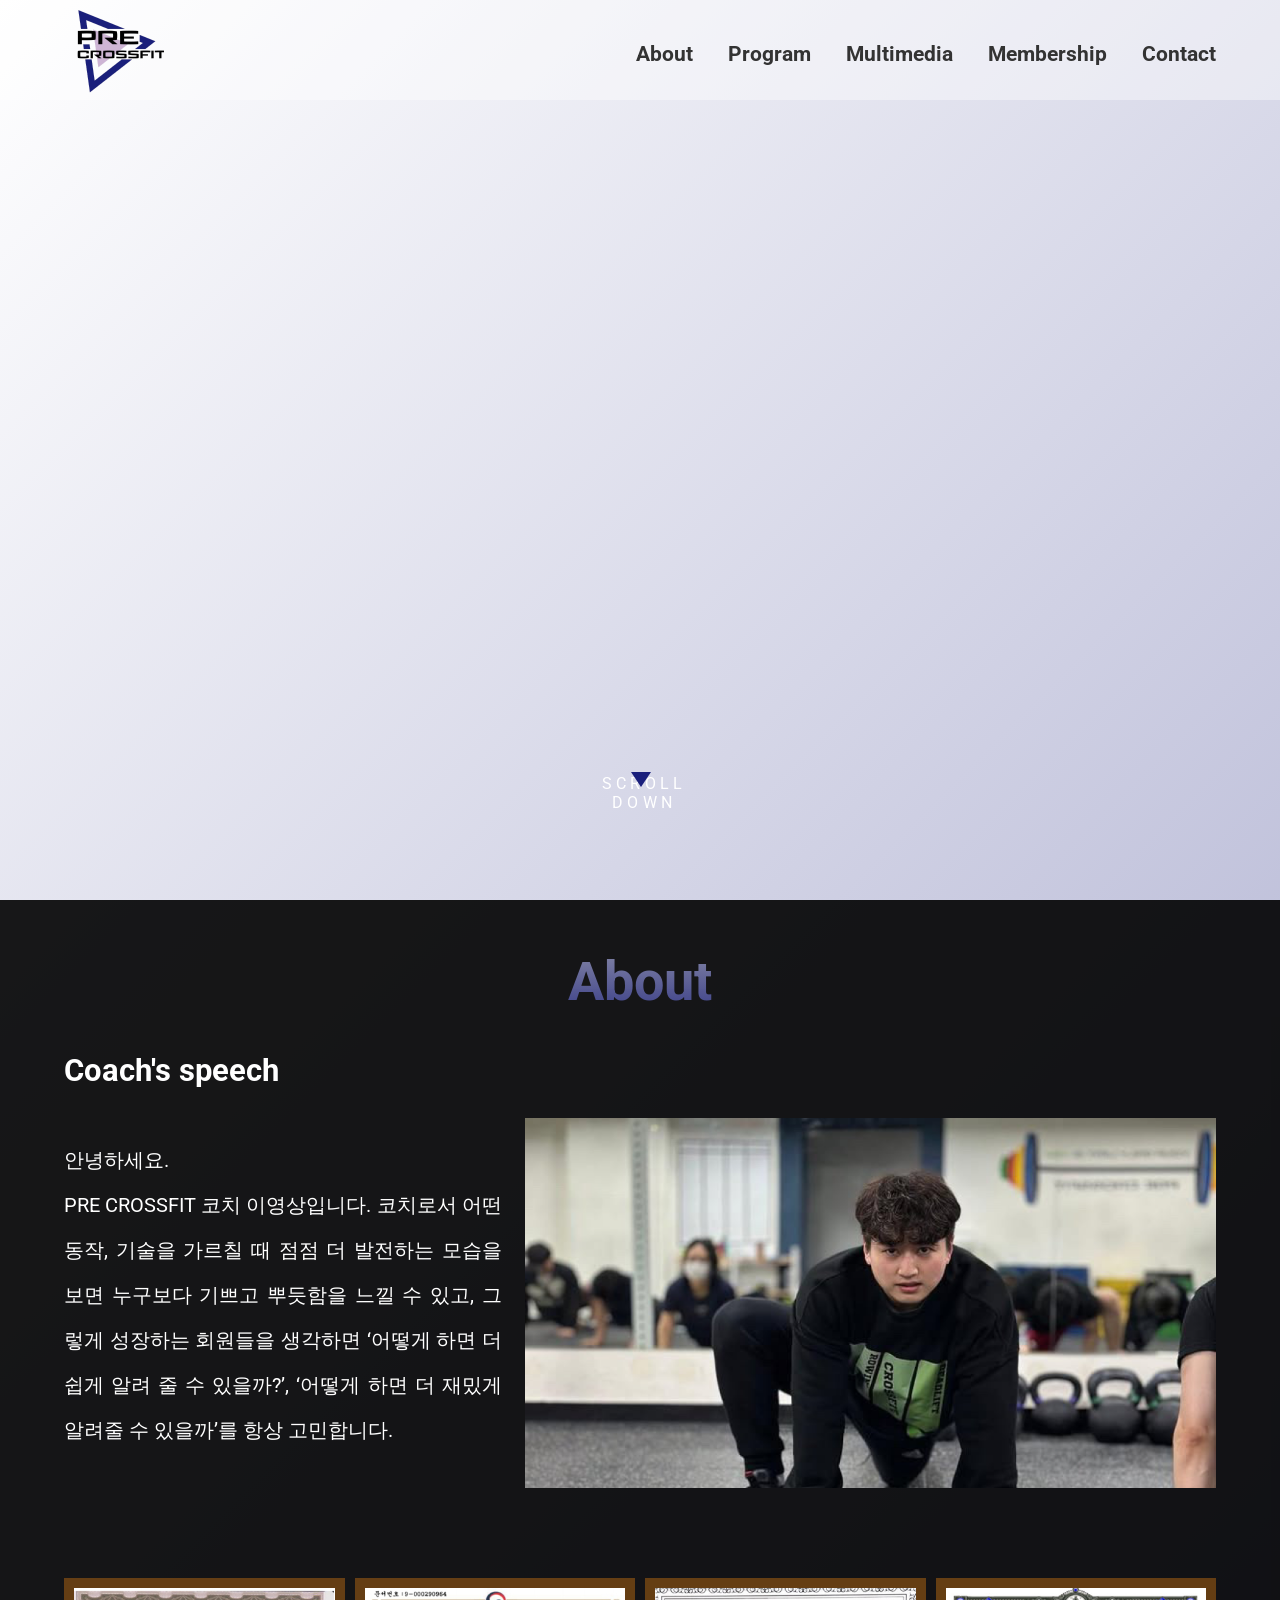
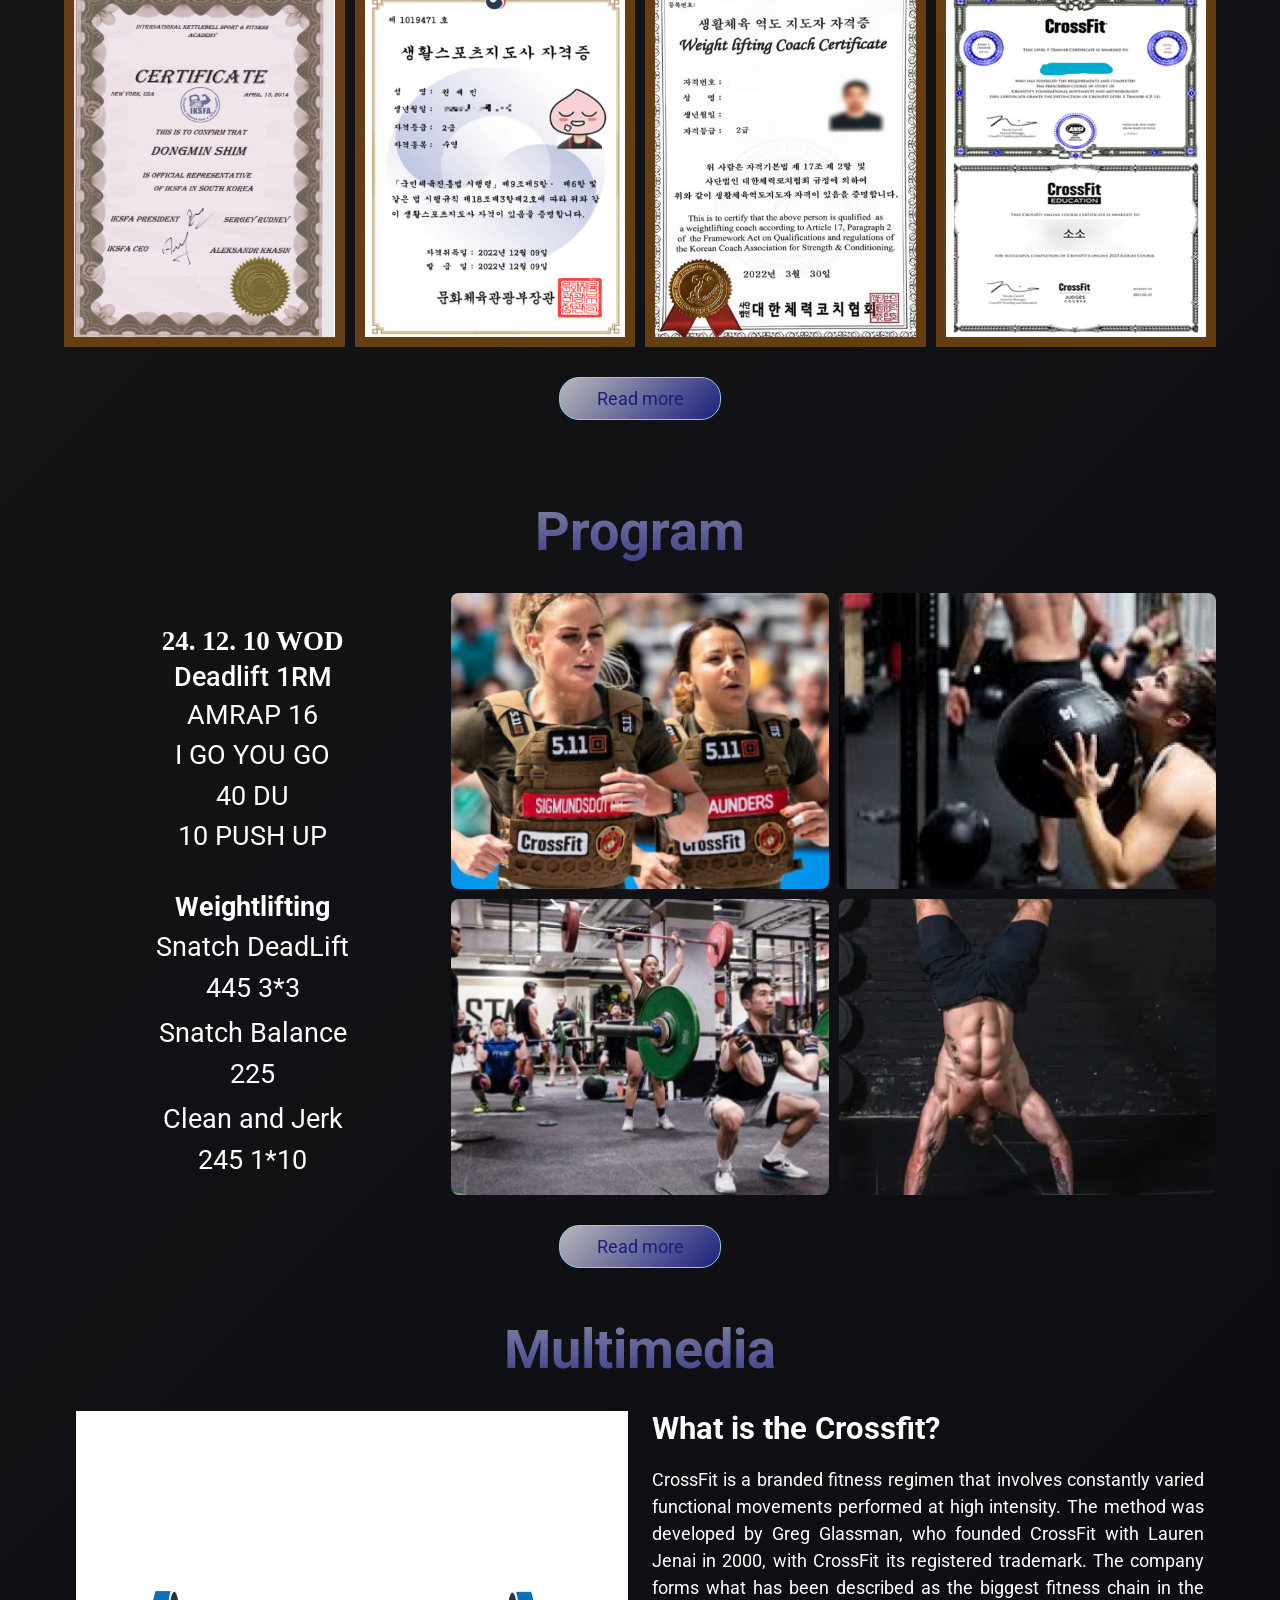
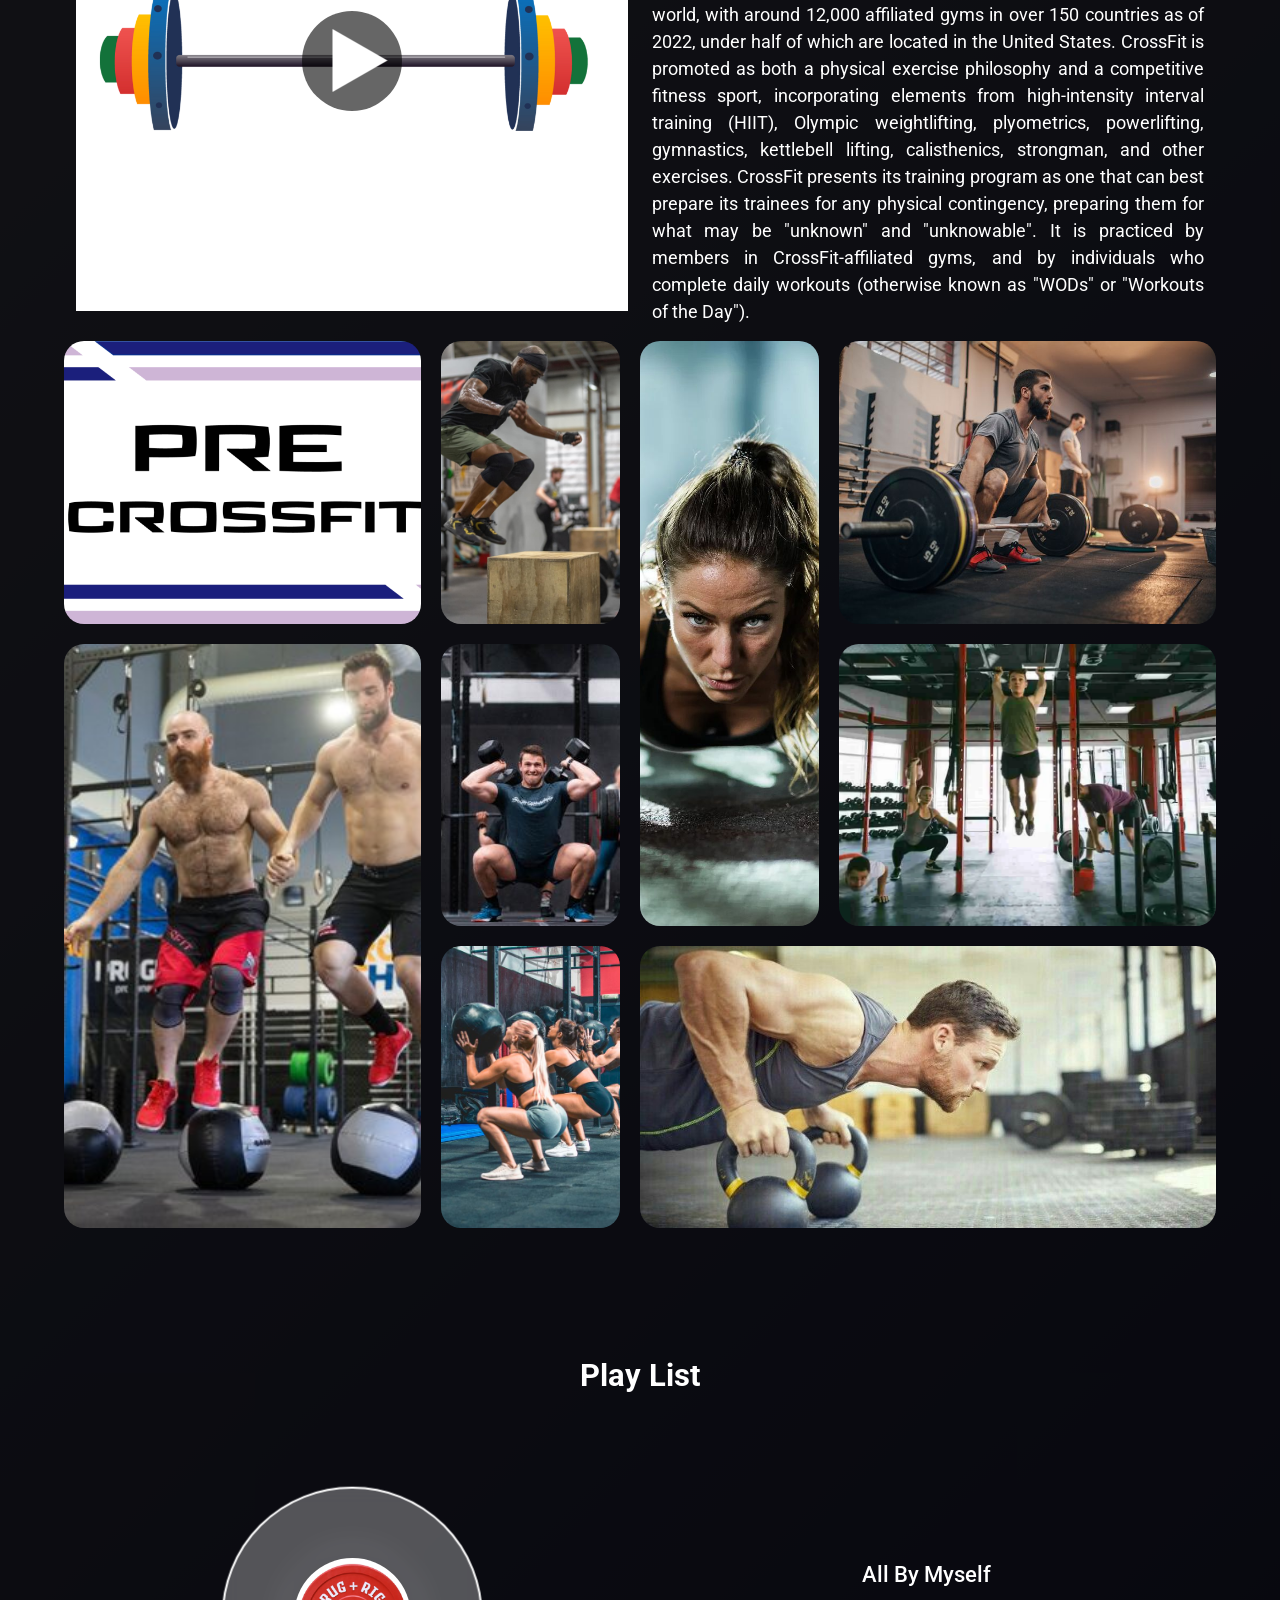
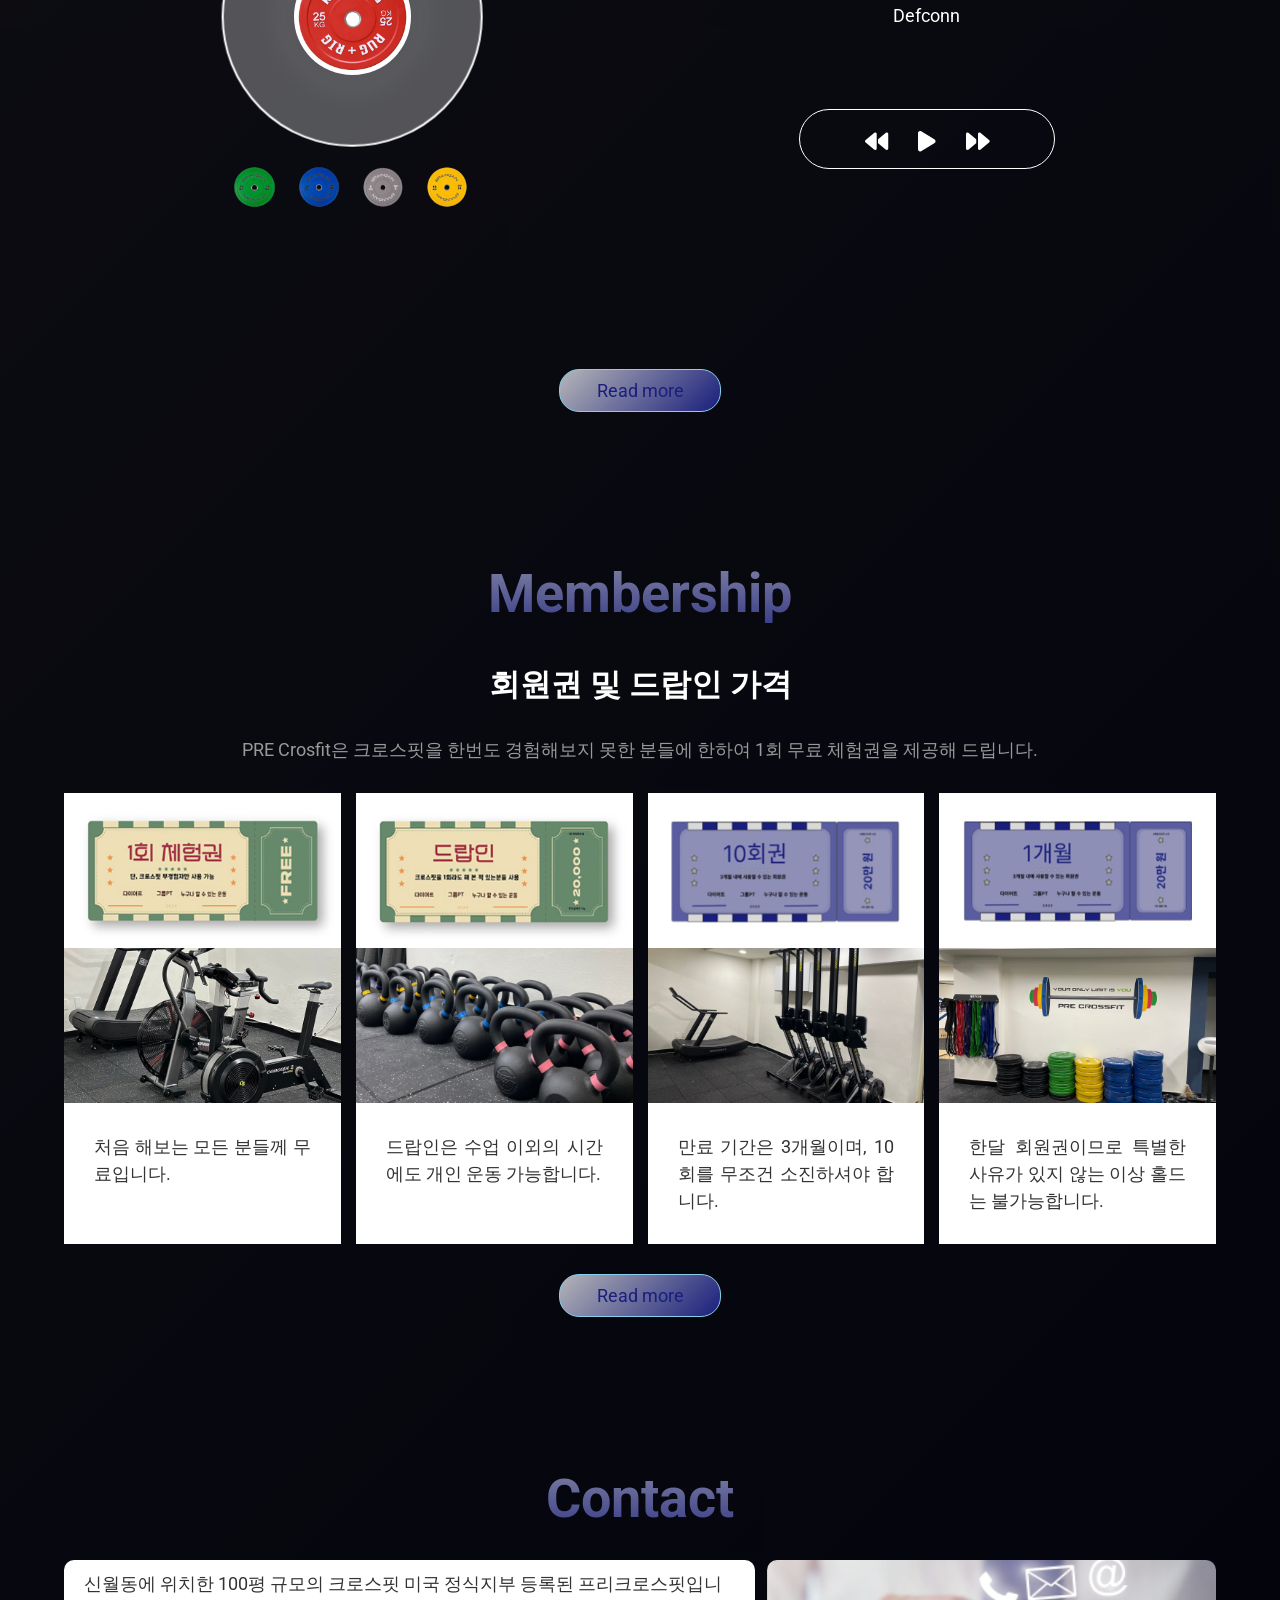
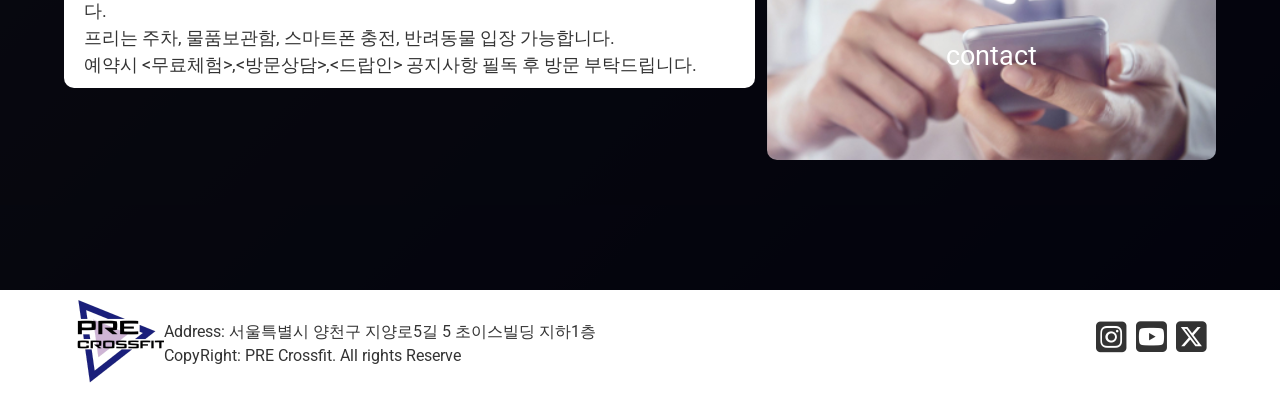
==== index.html @ 0fd6344d "first-commit" ====
<!DOCTYPE HTML>
<html lang="ko">
<head>
<meta charset="UTF-8">
<meta http-equiv="X-UA-Compatible" content="IE=edge">
<meta name="viewport" content="width=device-width, initial-scale=1.0">
<title>PRE Crossfit</title>
<link rel="shortcut icon"  type="image/x-icon"  href="./favicon.ico">
<link rel="apple-touch-icon-precomposed" href="./app_icon.png">
<link rel="apple-touch-startup-image" href="./startup.png">

<link rel="stylesheet" href="https://fonts.googleapis.com/css2?family=Material+Symbols+Outlined:opsz,wght,FILL,GRAD@20..48,100..700,0..1,-50..200" />
<link rel="stylesheet" href="https://cdnjs.cloudflare.com/ajax/libs/font-awesome/6.7.1/css/all.min.css" integrity="sha512-5Hs3dF2AEPkpNAR7UiOHba+lRSJNeM2ECkwxUIxC1Q/FLycGTbNapWXB4tP889k5T5Ju8fs4b1P5z/iB4nMfSQ==" crossorigin="anonymous" referrerpolicy="no-referrer" />
<!-- <link rel="stylesheet" href="./ccss/swiper.min.css"> -->
<link rel="stylesheet" href="./css/aos.css">
<link rel="stylesheet" href="./css/magnific-popup.css">
<link rel="stylesheet" href="./css/common.css">
<link rel="stylesheet" href="./css/layout.css">

</head>

<body>
   <div id="skipNav">
	   <a href="#content">본문바로가기</a>
	   <a href="#gnb">네비게이션바로가기</a>
   </div>

<div id="wrap">
	<div class="videoBox">
		    <video autoplay loop muted id="videoBG"></video>
			<img src="./images/coach.jpg" id="imgBG" alt="Coach background image">
			<div class="scroll-indicator">
				<a class="down" href="#">
					<span>SCROLL DOWN</span>
					<div class="scrolldown-btn"></div>
				</a>
			</div>
	</div>
	
	<header id="headerArea">
	  <div class="headerInner">
		  <h1 class="logo">
			<a href="./index.html">
				PRE Crossfit
			</a>
		  </h1>
			<a href="#" class="menuOpen"><span class="hidden">메뉴열기</span><i class="fa fa-bars" aria-hidden="true"></i></a>
			<div class="box"></div>
		  <nav id="gnb">
			   <h2 class="hidden">네비게이션영역</h2> 
		  	 <ul>
					<li><h3><a href="./sub/sub1.html?num=1">About</a></h3></li>
					<li><h3><a href="./sub/sub2.html?num=2">Program</a></h3></li>
					<li><h3><a href="./sub/sub3.html?num=3">Multimedia</a></h3></li>
					<li><h3><a href="./sub/sub4.html?num=4">Membership</a></h3></li>
					<li><h3><a href="./sub/sub5.html?num=5">Contact</a></h3></li>
					<!-- <li class="signlog">
						<h3><a href="../Login.html" onclick="navigateTo('login')">로그인</a></h3>
					</li>
                    <li class="signlog"><h3><a href="../Signup.html" onclick="navigateTo('signup')">회원가입</a></h3></li> -->
		  	 </ul>
			   <a href="#" class="close"><span class="hidden">메뉴닫기</span><i class="fa-solid fa-xmark"></i></a>
		  </nav>
		</div>
	</header>
	
	<article id="content">
		<h2 class="hidden">본문콘텐츠영역</h2>
			

		<section class="sec1">
			<h3 data-aos="fade-up">About</h3>

			<div class="box1">
				<h4 data-aos="fade-right">Coach's speech</h4>
				<div class="speech" data-aos="fade-right">
					<p>안녕하세요. <br>
						PRE CROSSFIT 코치 이영상입니다. 
						
						코치로서 어떤 동작, 기술을 가르칠 때  점점 더 발전하는 모습을 보면 누구보다  기쁘고 뿌듯함을 느낄 수 있고, 
						그렇게 성장하는 회원들을 생각하면 ‘어떻게 하면 더 쉽게 알려 줄 수 있을까?’,  ‘어떻게 하면 더 재밌게 알려줄 수 
						있을까’를 항상 고민합니다. 
					</p>
					<div data-aos="fade-left">
						<img src="./images/sub1/coach_1.png" alt="" data-aos="fade-left">
					</div>
				</div>
	
				<ul class="license">
					<li data-aos="fade-up"><img src="./images/sub1/img11.jpg" alt=""></li>
					<li data-aos="fade-down"><img src="./images/sub1/img22.jpg" alt=""></li>
					<li data-aos="fade-up"><img src="./images/sub1/img33.jpg" alt=""></li>
					<li data-aos="fade-down"><img src="./images/sub1/img44.jpg" alt=""></li>
				</ul>
	
				
				<a href="./sub/sub1.html?num=1" class="moreBtn">Read more</a>
			</div>

		</section>

		<section class="sec2">
			<h3 data-aos="fade-up">Program</h3>
			<div>
				<ul>
					<li>
						<ul>
							<li>
								<strong>24. 12. 10 WOD</strong> <br>
								<span>Deadlift 1RM</span> 
								<p>AMRAP 16 <br>
									I GO YOU GO <br>
									40 DU <br>
									10 PUSH UP <br>
								</p>
							</li>
							<li>
								<strong>Weightlifting</strong>
								<dl>
									<dt>Snatch DeadLift</dt>
									<dd>445 3*3</dd>
									
									<dt>Snatch Balance</dt>
									<dd>225</dd>

									<dt>Clean and Jerk</dt>
									<dd>245 1*10</dd>
								</dl>
							</li>
						</ul>
					</li>
					<li  data-aos="fade-down-right">
						<img src="./images/sub2/img11.jpg" alt="">
				
						
						<span class="heroTxt">
							For Time <br>
							1 mile Run <br>
							100 Pull-Ups <br>
							200 Push-Ups <br>
							300 Air Squats <br>
							1 mile Run <br>
						</span>
					</li>
					<li  data-aos="fade-down-left">
						<img src="./images/sub2/img22.jpg" alt="">
						<span class="heroTxt">
							For Time <br>
							150 WBS <br> 
							(30/20 lb) <br>
							Time Cap: 8/9min <br>
						</span>
					</li>
					<li  data-aos="fade-up-right">
						<img src="./images/sub2/img33.jpg" alt="">
						<span class="heroTxt">
							21-15-9 <br>
							Reps For Time <br>
							Thrusters <br>
							(95/65 lb)<br>
							Pull-Ups <br>
						</span>
					</li>
					<li data-aos="fade-up-left">
						<img src="./images/sub2/img44.jpg" alt="">
						<span class="heroTxt">
							AMRAP <br>
							20 min <br>
							2 Muscle-Ups <br>
							4 HSPU <br>
							8 AKS <br>
						</span>
					</li>
				</ul>
			</div>
			<a href="./sub/sub2.html?num=2" class="moreBtn">Read more</a>
		</section>

		<section class="sec3">
			<h3 data-aos="fade-up">Multimedia</h3>
			<div class="contentArea">
				<div class="imgPart">
					<a href="https://www.youtube.com/watch?v=gyadXQBCkFo" class="poptube"><img src="./images/barbbell.jpg" alt="">
						<div class="playBtn">
							<img src="./images/play.png" alt="">
						</div>
					</a>
					
				</div>
				<div class="imgText">
						<h4>What is the Crossfit? </h4>
						<p>
							CrossFit is a branded fitness regimen that involves constantly varied functional movements performed at high intensity. The method was developed by Greg Glassman, who founded CrossFit with Lauren Jenai in 2000, with CrossFit its registered trademark. The company forms what has been described as the biggest fitness chain in the world, with around 12,000 affiliated gyms in over 150 countries as of 2022, under half of which are located in the United States. 
							<span>CrossFit is promoted as both a physical exercise philosophy and a competitive fitness sport, incorporating elements from high-intensity interval training (HIIT), Olympic weightlifting, plyometrics, powerlifting, gymnastics, kettlebell lifting, calisthenics, strongman, and other exercises. CrossFit presents its training program as one that can best prepare its trainees for any physical contingency, preparing them for what may be "unknown" and "unknowable". It is practiced by members in CrossFit-affiliated gyms, and by individuals who complete daily workouts (otherwise known as "WODs" or "Workouts of the Day").
							</span>
						</p>
				</div>
			</div>
			


			<div class="container">
				<div class="image1 image11">
					<img src="./images/sub3/img1.jpg" alt="img">
					<span></span>
				</div>
				<div class="image2 image11">
					<img src="./images/sub3/img2.jpg" alt="img">
					<span></span>
				</div>
				<div class="image3 image11">
					<img src="./images/sub3/img3.jpg" alt="img">
					<span></span>
				</div>
				<div class="image4 image11">
					<img src="./images/sub3/img4.jpg" alt="img">
					<span></span>
				</div>
				<div class="image5 image11" >
					<img src="./images/sub3/img5.jpg" alt="img">
					<span></span>
				</div>
				<div class="image6 image11">
					<img src="./images/sub3/img6.jpg" alt="img">
					<span></span>
				</div>
				<div class="image7 image11">
					<img src="./images/sub3/img7.jpg" alt="img">
					<span></span>
				</div>
				<div class="image8 image11">
					<img src="./images/sub3/img8.jpg" alt="img">
					<span></span>
				</div>
				<div class="image9 image11">
					<img src="./images/sub3/img9.jpg" alt="img">
					<span></span>
				</div>
			</div>

			<div class="play_container">
				<h4>Play List</h4>
				<div class="playerWrap">
					<div class="left_box">
						<div class="playerImg">
							<img src="./images/music/platebig.jpg" alt="">
						</div>
						<ul class="playInfo">
							<li data-aos="fade-right" data-aos-duration="2500">
								<a href="#a1" onclick="changeSound(1);" class="curr">
									<img src="./images/music/plates_11.png" alt="">
								</a>
							</li>
							<li data-aos="fade-right" data-aos-duration="2000">
								<a href="#a2" onclick="changeSound(2);">
									<img src="./images/music/plates_22.png" alt="">
								</a>
							</li>
							<li data-aos="fade-right" data-aos-duration="1500">
								<a href="#a3" onclick="changeSound(3);">
									<img src="./images/music/plates_33.png" alt="">
								</a>
							</li>
							<li data-aos="fade-right" data-aos-duration="1000">
								<a href="#a4" onclick="changeSound(4);">
									<img src="./images/music/plates_44.png" alt="">
								</a>
							</li>
						</ul>
					</div>
					<div class="info">
						<dl>
							<dt>All By Myself</dt>
							<dd>Defconn</dd>
						</dl>
						<!-- <p>
							<span>RELEASE DATE</span>2022.08.01
							<span>TYPE</span>Dance, R&B/Soul
						</p> -->
						<div class="audio_control">                              
							<audio id="main_audio" src="./images/music/music1.mp3"></audio>            
							<div class="playerControler">
								<a href="#" id="controlPrev"><i title="이전곡" class="fa-solid fa-backward"></i><span class="sr-only">이전곡</span></a>
								<a href="#" id="controlPlay"><i title="재생" class="fa-solid fa-play"></i><span class="sr-only">이전곡</span></a>
								<a href="#" id="controlNext"><i title="다음곡" class="fa-solid fa-forward"></i><span class="sr-only">이전곡</span></a>
							</div>
						</div>
					</div>
				</div>
			</div>

			
			<a href="./sub/sub3.html?num=3" class="moreBtn">Read more</a>
		</section>

		<section class="sec4">
			<h3 data-aos="fade-up">Membership</h3>
			<div>
				<h4>회원권 및 드랍인 가격</h4>
				<p>PRE Crosfit은 크로스핏을  한번도 경험해보지 못한 분들에 한하여 
					1회 무료 체험권을 제공해 드립니다.
				</p>
				<ul>
					<li data-aos="fade-down" data-aos-duration="600">
						<img src="./images/sub4/1_hover.jpg" alt="">
						<img src="./images/sub4/1.jpg" alt="">
						<p>처음 해보는 모든 분들께 무료입니다.</p>
					</li>
					<li data-aos="fade-down" data-aos-duration="800">
						<img src="./images/sub4/2_hover.jpg" alt="">
						<img src="./images/sub4/2.jpg" alt="">
						<p>드랍인은 수업 이외의 시간에도 개인 운동 가능합니다.</p>
					</li>
					<li data-aos="fade-down" data-aos-duration="1000">
						<img src="./images/sub4/3_hover.jpg" alt="" style="background: #fff;">
						<img src="./images/sub4/3.jpg" alt="">
						<p>만료 기간은 3개월이며, 10회를 무조건 소진하셔야 합니다.</p>
					</li>
					<li data-aos="fade-down" data-aos-duration="1200">
						<img src="./images/sub4/4_hover.jpg" alt="" style="background: #fff;">
						<img src="./images/sub4/4.jpg" alt="">
						<p>한달 회원권이므로 특별한 사유가 있지 않는 이상 홀드는 불가능합니다.</p>
					</li>
					
				</ul>
			</div>
			<a href="./sub/sub4.html?num=4" class="moreBtn">Read more</a>
		</section>

		<section class="sec5">
			<h3 data-aos="fade-up">Contact</h3>
			<div class="txtleft">
				<p>신월동에 위치한 100평 규모의 크로스핏 미국 정식지부 등록된 프리크로스핏입니다. <br>
					프리는 주차, 물품보관함, 스마트폰 충전, 반려동물 입장 가능합니다.<br>
					예약시 &lt;무료체험&gt;,&lt;방문상담&gt;,&lt;드랍인&gt; 공지사항 필독 후 방문 부탁드립니다.
				</p>
				<ul>
					<li data-aos="flip-right"><i class="fa-solid fa-circle-info"></i><a href="./sub/sub5.html?num=5">무료체험 문의</a></li>
					<li data-aos="flip-right"><i class="fa-solid fa-circle-question"></i><a href="./sub/sub5.html?num=5">드랍인 문의</a></li>
					<li data-aos="flip-right"><i class="fa-solid fa-comment-dots"></i><a href="./sub/sub5.html?num=5">상담예약</a></li>
				</ul>
			</div>
			<div class="txtright" data-aos="zoom-in-up" data-aos-duration="500">
				<!-- <img src="./images/contact.jpg" alt="contact"> -->
				<a href="./sub/sub5.html?num=5">contact</a>
			</div>

		</section>
	</article>
	
	<footer id="footerArea">
		<div class="topMove">
			<div> <img src="./topbutton.png" alt=""></div>
		</div>
		<div>
			<img src="./images/footer/footer_logo.png" alt="로고">
			<div>
				<p>Address: 서울특별시 양천구 지양로5길 5 초이스빌딩 지하1층</p>
				<p>CopyRight: PRE Crossfit. All rights Reserve</p>
				
			</div>
			<ul>
				<li><a href="https://www.instagram.com/crossfit_pre/"><i class="fa-brands fa-square-instagram"></i></a></li>
				<li><a href="#"><i class="fa-brands fa-square-youtube"></i></a></li>
				<li><a href="https://cafe.naver.com/browncav6u"><i class="fa-brands fa-square-x-twitter"></i></a></li>
			</ul>
		</div>	
		
		
	</footer>
</div>	

<script src="./js/jquery-1.12.4.min.js"></script>
<script src="./js/jquery-migrate-1.4.1.min.js"></script>
<!-- <script src="./js/swiper.min.js"></script> -->
<script src="./js/aos.js"></script>
<script src="./js/common.js"></script>
<script src="./js/video.js"></script>
<script src="./js/jquery.magnific-popup.min.js"></script>
<script src="./js/ham.js"></script>
<script src="./js/prefixfree.min.js"></script>
<script src="./js/audio.js"></script>

<script>
	$('.poptube').magnificPopup({
		disableOn: 320,
		type: 'iframe',
		mainClass: 'mfp-fade',
		removalDelay: 160,
		preloader: true,

		fixedContentPos: false
	});

	AOS.init({
      easing: 'ease-in-out-sine'
    });
</script>

</body>
</html>
---- css/common.css ----
/* Reset CSS  */
@import url('https://fonts.googleapis.com/css2?family=Noto+Sans+KR:wght@100;300;400;500;700&display=swap');
/* font-family: 'Noto Sans KR', sans-serif; */
@import url('https://fonts.googleapis.com/css2?family=Roboto:wght@100;300;400;500;700&display=swap');
/* font-family: 'Roboto', sans-serif; */



:root{
    --h3-color:#fff;
    --h3-font-size:3rem;
    --sec1-back-color: #1A1F7C;;
    --h3-padding:30px 0;

    --moreBtn-color:#1a1f7c;
    --moreBtn-border: 1px solid skyblue;
    --moreBtn-width: 150px;
    --moreBtn-text-align: center;
    --moreBtn-border-radius: 20px;
    --moreBtn-margin: 30px auto 0;
    --moreBtn-display: block;
    --moreBtn-padding: 10px 5px;
    background: linear-gradient(135deg, rgb(255 255 255 / 70%), #1a1f7c);
    background-clip: unset;
    -webkit-background-clip: border-box;

}

* { margin:0; padding:0; border:0; outline:0; vertical-align:top;
-webkit-text-size-adjust:none;  }
html{font-size: 18px;}
body {font-family:'Roboto', sans-serif; color:#333;}
article, aside, details, figcaption, figure, footer, header, hgroup, menu, nav, section { display:block; }
ul, ol, dl { list-style:none; }
img, video {border:0; vertical-align:top; }
a{color:#333;text-decoration:none; display: block; }

table { border-collapse:collapse; border-spacing:0; }
input, select { vertical-align:top; }
label { cursor:pointer; }
.blind,legend,hr,caption { display:block; overflow:hidden; position:absolute; top:0; left:-1000em; }
i,em,address { font-style:normal; font-weight:normal; }
p,li,dd{ line-height:1.5em}
.hidden, #skipNav{display: block; position: absolute; left:-1000%; top:0; width: 1px; height: 1px;
    overflow: hidden; color: #fff;}
div, section{box-sizing: border-box;}

/* 헤더 공통 영역 */
#wrap{width:100%; overflow: hidden}
#headerArea{position:fixed; z-index: 100; height: 100px;
    left:0; top: 0;
    width: 100%;
    background: rgba(255,255,255,.4);
   transition: all .5s;
}	

#headerArea	.headerInner{width: 90%; margin: 0 5%;
     overflow: hidden; height: 100%;}

#headerArea a{color: #333; text-decoration: none}	
#headerArea .logo{width: 100px; height: 100px; float: left; }
#headerArea .logo a{width: 100px; height: 100px; text-indent: -999px; overflow: hidden; background: url(../images/header/Mask\ group.png) no-repeat; background-size: cover;  }

#headerArea .headerInner .menuOpen{font-size: 2em;
    color: #333;
    position: absolute;
    top: 15px;
    right: 20px;
    display: none;
    font-size:2em; color:#333;
    position:absolute; top:15px; right:20px; display:none
}
#headerArea #gnb{float: right;}
#headerArea #gnb ul{overflow: hidden; 
    display: flex;
    width: 100%;
    gap: 35px;
    margin-top: 30px;
}
#headerArea #gnb ul li{border-bottom: 3px solid transparent;
    text-align:center;transition: all .3s;}
#headerArea #gnb ul li:hover{border-bottom: 3px solid #1A1F7C;
    /* background: gainsboro; */
    /* border-radius: 3px; */
}
#headerArea #gnb ul li:hover a{color: #1A1F7C;
    /* padding: 5px;     */
}
#headerArea #gnb ul li a{text-decoration: none; padding: 10px 0;
    transition: all .3s;}
#headerArea #gnb ul .signlog{font-size: .7rem; display: flex; gap: 2px; 
    margin-right: unset;}
#headerArea #gnb ul .signlog a{display: block; padding: 6px 6px;
    text-align: center; border-radius: 7px; transition: .3s;
    }
#headerArea #gnb ul .signlog:hover{background: #000; border-radius: 7px;background: #1A1F7C;}
#headerArea #gnb ul .signlog:hover a{color: #fff;}


/* #gnb ul{overflow: hidden; float: right; margin-top: 20px;}  */
#gnb li{ float:left;}
#gnb .close{ display:none}

/* 푸터 공통 영역 */
#footerArea{text-align: center; font-size: 2em; width: 100%;
 background: white; margin: 0 auto; height: 120px; position: relative;}
#footerArea>div {width: 90%; font-size: .9rem; text-align: left; margin: auto; overflow: hidden;;}
#footerArea img{width: 100px; float: left;}
#footerArea div div{margin-top: 30px; float: left;}
#footerArea div ul{display: flex; float: right;}
#footerArea div ul li{width: 40px; margin-top: 30px;}
#footerArea div ul li i{font-size: 35px;}

@keyframes scrollAni1 {
    0% { transform: rotate(0deg); } /* 시작점: 0도 회전 */
    100% { transform: rotate(360deg); } /* 끝점: 360도 회전 */
}

#footerArea .topMove{
    position: fixed; right: 3%; bottom: 60px; z-index: 100; width: 60px; height: 60px;
    bottom:100px; background: #fff; border-radius: 50%; cursor: pointer;}
#footerArea .topMove>div{width: 100%; height: 100%;
    animation: scrollAni1 10s infinite linear; transform-origin: center; margin-top: unset;
}
#footerArea .topMove>div>img{box-sizing: border-box; width: 60px; height: 60px;}

  

/* 일반 pc */
@media screen and (max-width:1280px) {
	
}

/* 테블릿 */
@media screen and (max-width:1024px) {
	.menuOpen{display: none;}
    #footerArea .topMove{display: none;}

}

/* 소형 테블릿 */
@media screen and (max-width:768px) {
    #headerArea{height: 80px;}
	#headerArea .headerInner .box{width: 100%; height: 100vh;
        background: rgba(0, 0, 0, .7); display: none; position:fixed; left: 0; top: 0;}
    #headerArea .headerInner .menuOpen{display:block; font-size: 2rem; top:20px}
    
    #headerArea .headerInner .logo{width:80px ;height: 80px;  position: relative; left: 50%; transform: translateX(-50%);}
    #headerArea #gnb{width: 80%; height: 100vh; position: absolute; right: -100%; top: 0;
        opacity: 0; background: #000;}
    #headerArea #gnb ul{display: flex; flex-direction: column; padding: 100px 50px;box-sizing: border-box;}
    #headerArea .logo a {width:80px ;height: 80px; }
    #headerArea #gnb ul li a{color: #fff;}
    #headerArea #gnb .close{
        display: block; position: absolute; right: 30px; top: 30px; color: #fff;
        font-size: 2em;
    }
    #headerArea #gnb ul li:hover{border-bottom: 3px solid #9da1f0;}
    #headerArea #gnb ul li:hover a{color: #9da1f0;}
    #footerArea{height: auto;}
    #footerArea div ul{width: auto; float: none; clear: both;
        justify-content: center;margin-bottom: 30px;}
}

/* 모바일 */
@media screen and (max-width:640px) {

	#footerArea img {width: 50px; height: 50px;}
    #footerArea div p{font-size: .7rem;}
    #footerArea div:nth-child(2) img{margin-top: 20px;}
}

/* 최소 사이즈 처리 */
@media screen and (max-width:480px) {
	#wrap { min-width:320px; }
    #content .sec5 .txtright{width: 35%;}
}


.down{display: block; font-size: 20px; position: absolute; 
    left:50%; margin-left: -90px; bottom: 20%;
   animation:ani 1s infinite  alternate;}
  .scroll-indicator {
     display: block;
     position: absolute;
     left: 50%;
     margin-top: -18px;
     /* margin-left: -45px; */
     top: 90%;
     width: 90px;
  }
.scroll-indicator.off {
    opacity: 0;
    transition: 1s all;
    -moz-animation-play-state: paused;
    -webkit-animation-play-state: paused;
    -ms-animation-play-state: paused;
    animation-play-state: paused;
 }
 
 .scroll-indicator a {
    display: block;
    height: auto;
    width: 100%;
    text-align: center;
    color: #fff;
 }
 
 .scroll-indicator span {
    font-size: .8em;
    letter-spacing: .26em;
    text-align: center;
    display: block;
    opacity: 1;
    height: auto;
    width: 100%;
    position: absolute;
    bottom: -20px;
    padding-left: .26em;
    /* accounts for trailing space letter-space*/
 }
 
 .scrolldown-btn {
    width: 100%;
    height: auto;
    text-align: center;
    padding-bottom: 14px;
 }

 /* arrow*/

.scrolldown-btn::before {
  content: '\00a0';
  border-style: solid;
  border-width: 3px 2.5px 0 2.5px;
  border-color: #1a1f7c transparent transparent transparent;
  display: block;
  position: absolute;
  top: 0;
  left: 50%;
  width: 0;
  height: 0;
  margin-left: -1.5px;
  transform: scale(5);
  
  animation: arrow 4s ease-in-out infinite;
  animation-delay: 1s;
}


/* circle*/

.scrolldown-btn::after {
  content: "\00a0";
  background: #fff;
  border-radius: 50%;
  border: 1px solid #fff;
  display: block;
  position: absolute;
  z-index: 1;
  left: 50%;
  top: 0;
  margin-left: -0px;
  margin-top: -0px;
  opacity: 0;
  width: 0px;
  height: 0px;
  animation: scrollit 4s ease-in-out infinite;
  animation-delay: 1s;
}


/*circle*/

a.scroll-down::before {
  content: "\00a0";
  background: transparent;
  border: .01px solid #fff;
  border-radius: 50%;
  display: block;
  position: absolute;
  z-index: 1;
  left: 50%;
  top: 0;
  margin-left: -0px;
  margin-top: -0px;
  width: 0px;
  height: 0px;
  opacity: 0;
  animation: scrollit3 11s ease-in-out infinite;
  animation-delay: 1s;
}

@keyframes arrow {
  0% {
      -webkit-transform: scale(0);
      -moz-transform: scale(0);
      -ms-transform: scale(0);
      transform: scale(0);
      opacity: 0;
  }
  1% {
      opacity: .3;
  }
  5% {
      -webkit-transform: scale(10);
      -moz-transform: scale(10);
      -ms-transform: scale(10);
      transform: scale(10);
  }
  20% {
      transform: scale(10);
  }
  22% {
      transform: scale(11);
  }
  24% {
      transform: scale(10);
      opacity: .8;
  }
  34% {
      -webkit-transform: scale(10);
      -moz-transform: scale(10);
      -ms-transform: scale(10);
      transform: scale(10);
      opacity: .8;
  }
  40% {
      opacity: .4;
  }
  42% {
      -webkit-transform: scale(5);
      -moz-transform: scale(5);
      -ms-transform: scale(5);
      transform: scale(5);
      opacity: .3;
  }
  47% {
      opacity: .1;
  }
  93% {
      -webkit-transform: scale(5);
      -moz-transform: scale(5);
      -ms-transform: scale(5);
      transform: scale(5);
  }
  100% {
      opacity: .6;
      -webkit-transform: scale(0);
      -moz-transform: scale(0);
      -ms-transform: scale(0);
      transform: scale(0);
  }
}
@keyframes scrollit {
  0% {
      opacity: 1;
      margin-left: -0px;
      margin-top: -0px;
  }
  10% {
      width: 70px;
      height: 70px;
      opacity: .05;
      margin-left: -35px;
      margin-top: -35px;
  }
  14% {
      opacity: 0;
  }
  16% {
      opacity: .05;
  }
  20% {
      width: 70px;
      height: 70px;
      opacity: .05;
      margin-left: -35px;
      margin-top: -35px;
  }
  31% {
      opacity: .4;
  }
  34% {
      width: 40px;
      height: 40px;
      opacity: 0;
      margin-left: -19.5px;
      margin-top: -19.5px;
  }
  40% {
      width: 0px;
      height: 0px;
      margin-left: -0px;
      margin-top: -0px;
  }
  49% {
      opacity: .0;
      margin-left: -0px;
      margin-top: -0px;
  }
  100% {
      opacity: .0;
  }
}

@keyframes scrollit3 {
  0% {
      opacity: 1;
      margin-left: -0px;
      margin-top: -0px;
  }
  15% {
      width: 90px;
      height: 90px;
      opacity: .05;
      margin-left: -45px;
      margin-top: -45px;
  }
  23% {
      opacity: 0;
  }
  29% {
      width: 90px;
      height: 90px;
      opacity: .05;
      margin-left: -45px;
      margin-top: -45px;
  }
  31% {
      opacity: .4;
  }
  33% {
      opacity: 0;
      width: 20px;
      height: 20px;
      margin-left: -10px;
      margin-top: -10px;
  }
  35% {
      width: 0px;
      height: 0px;
      opacity: 0;
      margin-left: -0px;
      margin-top: -0px;
  }
  47% {
      opacity: .0;
      margin-left: -0px;
      margin-top: -0px;
  }
  100% {
      opacity: .0;
  }
}
@keyframes ani {
  0% { transform:scale(1); opacity:1; color:#fff;}
  100% { transform:scale(1.2); opacity:0.8; color:#888;}
}
---- css/layout.css ----
/* 와이드 pc  */

	
.videoBox{width:100%;height:100%; overflow:hidden; position:absolute}
#videoBG {
   position:fixed; /*고정=>fixed/ 스크롤처리=>absolute */
   left:50%;
   top:50%; /*오른쪽, 아래에 여백을 두지않고 꽉차게 표시*/
   width:auto;
   min-width:100%; /*동영상 너비를 꽉차게*/
   height:auto;
   min-height:100%; /*동영상 높이를 꽉차게*/
  transform:translateX(-50%) translateY(-50%);
   z-index:-100; /*다른요소보다 아래에 위치*/
  
}

#imgBG{
	position:fixed; /*고정=>fixed/ 스크롤처리=>absolute */
   left:50%;
   top:50%; /*오른쪽, 아래에 여백을 두지않고 꽉차게 표시*/
   width:auto;
   min-width:100%; /*동영상 너비를 꽉차게*/
   height:auto;
   min-height:100%; /*동영상 높이를 꽉차게*/
  transform:translateX(-50%) translateY(-50%);
   z-index:-100;
   display:none
}

.down{display: block; font-size: 20px; position: absolute; 
	 left:50%; margin-left: -90px; bottom: 20%;
	animation:ani 1s infinite  alternate;}
   .scroll-indicator {
      display: block;
      position: absolute;
      left: 50%;
      margin-top: -18px;
      /* margin-left: -45px; */
      top: 90%;
      width: 90px;
   }
   
   .scroll-indicator.off {
      opacity: 0;
      transition: 1s all;
      -moz-animation-play-state: paused;
      -webkit-animation-play-state: paused;
      -ms-animation-play-state: paused;
      animation-play-state: paused;
   }
   
   .scroll-indicator a {
      display: block;
      height: auto;
      width: 100%;
      text-align: center;
      color: #fff;
   }
   
   .scroll-indicator span {
      font-size: .8em;
      letter-spacing: .26em;
      text-align: center;
      display: block;
      opacity: 1;
      height: auto;
      width: 100%;
      position: absolute;
      bottom: -20px;
      padding-left: .26em;
      /* accounts for trailing space letter-space*/
   }
   
   .scrolldown-btn {
      width: 100%;
      height: auto;
      text-align: center;
      padding-bottom: 14px;
   }

   /* arrow*/

.scrolldown-btn::before {
	content: '\00a0';
	border-style: solid;
	border-width: 3px 2.5px 0 2.5px;
	border-color: #1a1f7c transparent transparent transparent;
	display: block;
	position: absolute;
	top: 0;
	left: 50%;
	width: 0;
	height: 0;
	margin-left: -1.5px;
	transform: scale(5);
	
	animation: arrow 4s ease-in-out infinite;
	animation-delay: 1s;
}


/* circle*/

.scrolldown-btn::after {
	content: "\00a0";
	background: #fff;
	border-radius: 50%;
	border: 1px solid #fff;
	display: block;
	position: absolute;
	z-index: 1;
	left: 50%;
	top: 0;
	margin-left: -0px;
	margin-top: -0px;
	opacity: 0;
	width: 0px;
	height: 0px;
	animation: scrollit 4s ease-in-out infinite;
	animation-delay: 1s;
}


/*circle*/

a.scroll-down::before {
	content: "\00a0";
	background: transparent;
	border: .01px solid #fff;
	border-radius: 50%;
	display: block;
	position: absolute;
	z-index: 1;
	left: 50%;
	top: 0;
	margin-left: -0px;
	margin-top: -0px;
	width: 0px;
	height: 0px;
	opacity: 0;
	animation: scrollit3 11s ease-in-out infinite;
	animation-delay: 1s;
}

@keyframes arrow {
	0% {
		-webkit-transform: scale(0);
		-moz-transform: scale(0);
		-ms-transform: scale(0);
		transform: scale(0);
		opacity: 0;
	}
	1% {
		opacity: .3;
	}
	5% {
		-webkit-transform: scale(10);
		-moz-transform: scale(10);
		-ms-transform: scale(10);
		transform: scale(10);
	}
	20% {
		transform: scale(10);
	}
	22% {
		transform: scale(11);
	}
	24% {
		transform: scale(10);
		opacity: .8;
	}
	34% {
		-webkit-transform: scale(10);
		-moz-transform: scale(10);
		-ms-transform: scale(10);
		transform: scale(10);
		opacity: .8;
	}
	40% {
		opacity: .4;
	}
	42% {
		-webkit-transform: scale(5);
		-moz-transform: scale(5);
		-ms-transform: scale(5);
		transform: scale(5);
		opacity: .3;
	}
	47% {
		opacity: .1;
	}
	93% {
		-webkit-transform: scale(5);
		-moz-transform: scale(5);
		-ms-transform: scale(5);
		transform: scale(5);
	}
	100% {
		opacity: .6;
		-webkit-transform: scale(0);
		-moz-transform: scale(0);
		-ms-transform: scale(0);
		transform: scale(0);
	}
}
@keyframes scrollit {
	0% {
		opacity: 1;
		margin-left: -0px;
		margin-top: -0px;
	}
	10% {
		width: 70px;
		height: 70px;
		opacity: .05;
		margin-left: -35px;
		margin-top: -35px;
	}
	14% {
		opacity: 0;
	}
	16% {
		opacity: .05;
	}
	20% {
		width: 70px;
		height: 70px;
		opacity: .05;
		margin-left: -35px;
		margin-top: -35px;
	}
	31% {
		opacity: .4;
	}
	34% {
		width: 40px;
		height: 40px;
		opacity: 0;
		margin-left: -19.5px;
		margin-top: -19.5px;
	}
	40% {
		width: 0px;
		height: 0px;
		margin-left: -0px;
		margin-top: -0px;
	}
	49% {
		opacity: .0;
		margin-left: -0px;
		margin-top: -0px;
	}
	100% {
		opacity: .0;
	}
}

@keyframes scrollit3 {
	0% {
		opacity: 1;
		margin-left: -0px;
		margin-top: -0px;
	}
	15% {
		width: 90px;
		height: 90px;
		opacity: .05;
		margin-left: -45px;
		margin-top: -45px;
	}
	23% {
		opacity: 0;
	}
	29% {
		width: 90px;
		height: 90px;
		opacity: .05;
		margin-left: -45px;
		margin-top: -45px;
	}
	31% {
		opacity: .4;
	}
	33% {
		opacity: 0;
		width: 20px;
		height: 20px;
		margin-left: -10px;
		margin-top: -10px;
	}
	35% {
		width: 0px;
		height: 0px;
		opacity: 0;
		margin-left: -0px;
		margin-top: -0px;
	}
	47% {
		opacity: .0;
		margin-left: -0px;
		margin-top: -0px;
	}
	100% {
		opacity: .0;
	}
}
@keyframes ani {
	0% { transform:scale(1); opacity:1; color:#fff;}
	100% { transform:scale(1.2); opacity:0.8; color:#888;}
}	
	


#content{
   width:100%; margin:0; height:auto; background:rgba(0,0,0,.9);  
 
   /* & .sec1{
      width: 90%; margin: 0 auto; background: var(--sec1-back-color); height: 500px;
      & h3{
         font-size: var(--h3-font-size); color: var(--h3-color);
         padding: var(--h3-padding);
         
      }
      & p{
         font-size: 20px; color: green;
      }
   } */
}

#content .moreBtn {
   color: #1a1f7c;
   background: #fff;
   border: 1px solid skyblue;
   width: 150px;
   text-align: center;
   border-radius: 20px;
   margin: 30px auto 0; /* 위쪽 여백과 수평 가운데 정렬 */
   display: block; /* 버튼이 부모 요소의 너비를 따라가기 위해 */
   padding: 10px 5px;
   background: linear-gradient(135deg, rgb(255 255 255 / 70%), #1a1f7c);
   background-clip: unset;
   -webkit-background-clip: border-box;
   transition: all .3s ease-out;
}

#content .moreBtn:hover {
   color: #fff6e9;
   background: #1a1f7c;
   transition: all .3s ease-out;
   font-weight: bold;
}


/* #content .sec1 .moreBtn {
   color: #1a1f7c;
   background: #fff;
   border: 1px solid skyblue;
   width: 150px;
   text-align: center;
   border-radius: 20px;
   margin: 30px auto 0; 
   display: block;
   padding: 10px 5px;
}

#content .sec1 .moreBtn:hover {
   color: #fff6e9;
   background: #1a1f7c;
   transition: all .3s ease-out;
} */


#content .sec1 {
   width: 90%;
   margin: 0 auto;
   /* background: var(--sec1-back-color); */
   height: auto;
   padding-bottom: 30px;
}
#content .sec1 h3 {
   font-size: var(--h3-font-size);
   color: var(--h3-color);
   padding: var(--h3-padding);
   padding-top: 50px;
   text-align: center;
   background: linear-gradient(180deg, rgb(255 255 255 / 70%), #1a1f7c);
    background-clip: text;
    -webkit-background-clip: text;
    color: transparent;
}

#content .sec1 .box1 {
  overflow: hidden; 
}

#content .sec1 h4 {
   font-size: 1.7rem;
   color: #fff;
   margin: 10px 0 30px 0;
}

#content .sec1 .speech{
   display: flex;
   gap: 2%;
}


#content .sec1 .speech p {
    font-size: 1.1rem;
    color: #fff;
    line-height: 2.5rem;
    margin: 20px 0 0 0;
    width: 38%;
    text-align: justify;
}
#content .sec1 .speech div{
   width: 60%;
}

#content .sec1 .speech img {
   width: 100%;
   height: 100%;
   object-fit: cover;
   object-position: center;
}

#content .sec1 .license {
   display:grid;
   grid-template-columns: repeat(4, 1fr);
   gap: 10px;
   padding-top: 30px;
   width: 100%;
   margin-top: 60px;
}

#content .sec1 .license li{box-sizing: border-box;  border: 10px solid #814d13bf;}
#content .sec1 .license li img {
   width: 100%;
}

#content .sec2{width: 90%; margin: 0 auto;}
#content .sec2 h3{
   font-size: var(--h3-font-size);
   color: var(--h3-color);
   padding: var(--h3-padding);
   padding-top: 50px;
   left: 50%;
   text-align: center;
   background: linear-gradient(180deg, rgb(255 255 255 / 70%), #1a1f7c);
    background-clip: text;
    -webkit-background-clip: text;
    color: transparent;
}

#content .sec2 div ul{
   display: grid;
   flex-wrap: wrap;
   gap: 10px; /* 요소 간 간격 */
   grid-template-columns: repeat(3, 1fr);
   /* grid-template-rows: repeat(2, 1fr); */
   grid-template-areas: 
      'a b c'
      'a d e';
 }

 #content .sec2 div ul li:nth-child(1){grid-area: a;}
 #content .sec2 div ul li:nth-child(2){grid-area: b;}
 #content .sec2 div ul li:nth-child(3){grid-area: c;}
 #content .sec2 div ul li:nth-child(4){grid-area: d;}
 #content .sec2 div ul li:nth-child(5){grid-area: e;}
 
 /* 첫 번째 li를 왼쪽에 배치 */
 #content .sec2 div > ul > li:first-child {
   padding: 10px;
   text-align: center;
   color: #fff;
 }
 #content .sec2 div > ul > li:first-child > ul{
   display: block; margin: 0 auto; font-size: 1.5rem;
}
#content .sec2 div > ul > li:first-child > ul li:nth-child(1){margin-top: 20px; line-height: 2rem;}
#content .sec2 div > ul > li:first-child > ul li:nth-child(1) strong{font-family: fantasy;}
#content .sec2 div > ul > li:first-child > ul li:nth-child(1) span{font-weight: 500;}

#content .sec2 div > ul > li:first-child > ul li:nth-child(2){margin-top: 30px;}
#content .sec2 div > ul > li:first-child > ul li:nth-child(2) dl dd{margin-bottom: 5px;}

#content .sec2 div > ul > li:not(:first-child){position: relative; overflow: hidden;}
#content .sec2 div > ul > li:not(:first-child)::before{
   position: absolute;
    top: 0;
    left: 0;
    width: 150%;
    height: 100%;
    background: rgba(0, 0, 0, .3);
    content: '';
    z-index: 10;
    transition: transform .6s;
    transform: scale3d(1.9, 1.4, 1) rotate3d(0, 0, 1, 45deg) translate3d(0, -100%, 0);
}
#content .sec2 div > ul > li:not(:first-child):hover::before{
   transform: scale3d(1.9, 1.4, 1) rotate3d(0, 0, 1, 45deg) translate3d(0, 140%, 0);
}


 /* 내부 이미지 스타일 */
 #content .sec2 div > ul > li img {
   position: absolute;
   width: 100%;
   height: 100%;
   object-fit: cover;
    object-position: center;
   border-radius: 8px;
   transition: all .5s ease-out;
 }
 #content .sec2 div > ul > li img:nth-child(2){display: none;}
 #content .sec2 div > ul > li:hover img{
  transform: scale(1.1); filter: blur(2px);
 }
 
 /* 텍스트 스타일 */
 #content .sec2 div > ul > li span.heroTxt {
   position: absolute;
   text-align: center;
   color: #fff;
   font-weight: bold;
   top: 25%;
   left: 50%;
   transform: translateX(-50%);
   opacity: 0;
   transition: all .5s ease-out;
 }

 #content .sec2 div > ul > li:hover span.heroTxt{
   opacity: 1;
 }

#content .sec3{ overflow: hidden;
   width: 90%;
   margin: 0 auto;
   /* background: var(--sec1-back-color); */
   height: auto; padding-bottom: 100px;
   position: relative;
}
#content .sec3 h3{font-size: var(--h3-font-size);
   color: var(--h3-color);
   padding: var(--h3-padding);
   padding-top: 50px;
   left: 50%;
   text-align: center;
   background: linear-gradient(180deg, rgb(255 255 255 / 70%), #1a1f7c);
    background-clip: text;
    -webkit-background-clip: text;
    color: transparent;
}
#content .sec3 .contentArea{position: relative; overflow: hidden;}

.contentArea .imgPart{width: 48%; margin: 0 1% 30px; position: relative; cursor: pointer; overflow: hidden; float: left;}
.contentArea .imgText{width: 48%; margin: 0 1%; float: right;}
.contentArea .imgPart .poptube>img{width: 100%; height: 500px; box-shadow:  2px 2px 2px rgba(0,0,0,.3);
   ;}
.contentArea .imgPart .playBtn{ position: absolute;
   left: 50%;
   transform: translateX(-50%);
   top: 40%;
   width: 100px;
   height: 100px;
   border-radius: 50%;
   background: rgba(0, 0, 0, .6);
}
.contentArea .imgPart:hover .playBtn{background: red;}
.contentArea .imgPart .playBtn img{position: relative; left: 58%;
   transform: translateX(-50%);
   top: 18%;}

.contentArea .imgText h4 {font-size: 1.7rem;
   color: #fff;
   margin-bottom: 20px;
}
.contentArea .imgText p{color: #fff; text-align: justify; display: block;}


#content .container {
   width: 100%;
   display: grid;
   gap: 20px;
    /* grid-template-columns: repeat(6, 1fr);
   grid-template-rows: repeat(3, 1fr);
   grid-template-areas: 
       'a a b d d c'
       'e e f g g c'
       'e e h i i i';
      } */
   grid-template-columns: 2fr 1fr 1fr 1fr 1fr;
   grid-template-rows: repeat(3, 1fr);
   grid-template-areas: 
       'a b c d d'
       'e f c g g'
       'e h i i i';
}
#content .sec3 .container .image11 {
   width: 100%;
   height: 100%;
   border-radius: 20px;
   overflow: hidden;
}


/* #content .sec3 .container .image11:hover{box-shadow: .5rem -0.5rem .5rem #a58989, 
   -0.5rem 0.5rem .5rem #1a1f7c, 
   -0.5rem -0.5rem 1rem #92fe9d; 
   box-sizing: border-box;} */
 


/* #content .sec3 .container .image11::before, #content .sec3 .container .image11::after{
   content: '';
   position: absolute;
   width: 0;
   height: 0;
   opacity: 0;
   border: 3px solid red;
   transition: all .5s;
} 
#content .sec3 .container .image11::before{
   top: 0; left: 0; border-top: 5px solid blue; border-left: 5px solid blue;
}
#content .sec3 .container .image11:hover::before, #content .sec3 .container .image11:hover::after{
   width: 100%; height: 100%; opacity: 1;
} */
#content .container img {
   width: 100%; 
   height: 100%;  
   object-fit: cover;
   object-position: center;
   transition: all .3s ease-out;
}
#content .container img:hover{transform: scale(1.05);}

.image1 { grid-area: a; }
.image2 { grid-area: b; }
.image3 { grid-area: c; }
.image4 { grid-area: d; }
.image5 { grid-area: e; }
.image6 { grid-area: f; }
.image7 { grid-area: g; }
.image8 { grid-area: h; }
.image9 { grid-area: i; }


#content .play_container{margin:130px 0 150px;}
#content .play_container h4{font-size: 1.7rem;
   color: #fff; text-align: center;
   margin: 10px 0 0 0;}

#content .play_container .playWrap{
   padding: 50px;
    display: grid;
    grid-template-columns: 45% 45%;
    grid-template-rows: auto;
    grid-column-gap: 5%;
}

#content .play_container .playerWrap{
   padding: 50px;
    display: grid;
    grid-template-columns: 45% 45%;
    grid-template-rows: auto;
    grid-column-gap: 5%;
}
#content .play_container .playerWrap .left_box{position: relative; width: 50%;}
#content .play_container .playerWrap .playerImg{position: relative;
   margin: 15px 0 0 120px;
   left: 60px;
   top: 100px;
}
#content .play_container .playerWrap .playerImg::before{
   content: '';
   display: block;
   position: absolute;
   top: 50%;
   left: 50%;
   transform: translate(-50%, -50%);
   width: 100%;
   height: 100%;
   border-radius: 50%;
   border: 1px solid #ccc;
   padding: 10px;
}
#content .play_container .playerWrap .playerImg::after{
   backdrop-filter: blur(10px);
   content: '';
   display: block;
   position: absolute;
   top: 50%;
   left: 50%;
   transform: translate(-50%, -50%);
   width: 100%;
   height: 100%;
   border-radius: 50%;
   border: 2px solid #fff;
   background: rgba(255, 255, 255, .3);
   padding: 70px;
   z-index: 1;
}
#content .play_container .playerWrap .playerImg .current{
   animation: scrollAni1 10s infinite linear;
}
#content .play_container .playerWrap .playerImg img{
   border-radius: 50%;
    width: 100%;
    height: 100%;
    object-fit: cover;
    position: relative;
    z-index: 10;
    transition: all .2s;
}

#content .play_container .playerWrap .playInfo{
   display: flex;
   position: absolute;
   gap: 20px;
   width: 100%;
   left: 33%;
   bottom: -130px;
}
#content .play_container .playerWrap .playInfo img {
   max-width: 100%;
   height: auto;
   object-fit: cover; 
   transition: all 0.2s ease;
}
#content .play_container .info dl{
   color: #fff;
    margin-left: 100px;
    margin-top: 25%;
    text-align: center;
}
#content .play_container .info dt{
   margin-bottom: 15px;
    font-size: 1.2em;
    text-align: center;
    font-weight: 500;
}
#content .play_container .info dd{margin-bottom: 80px;}
#content .play_container .info .audio_control{margin-left: 100px;}
#content .play_container .info .audio_control .playerControler{
   border: 1px solid #fff;
    border-radius: 30px;
    width: fit-content;
    margin: 0 auto;
    display: flex;
    flex-basis: 0;
    height: 60px;
    padding: 5px 50px;
}
#content .play_container .info .audio_control .playerControler i{
   font-size: 1.3em;
    color: #fff;
    background: none;
    cursor: pointer;
    float: left;
    display: block;
    padding: 15px;
}
.fa-sr-only, .fa-sr-only-focusable:not(:focus), .sr-only, .sr-only-focusable:not(:focus){
   position: absolute;
    width: 1px;
    height: 1px;
    padding: 0;
    margin: -1px;
    overflow: hidden;
    clip: rect(0, 0, 0, 0);
    white-space: nowrap;
    border-width: 0;
}


#content .sec4{overflow: hidden;
   width: 90%;
   margin: 0 auto;
   /* background: var(--sec1-back-color); */
   height: auto;
   position: relative; padding-bottom: 100px;
}
#content .sec4 h3{ font-size: var(--h3-font-size);
   color: var(--h3-color);
   padding: var(--h3-padding);
   padding-top: 50px;
   text-align: center;
   background: linear-gradient(180deg, rgb(255 255 255 / 70%), #1a1f7c);
    background-clip: text;
    -webkit-background-clip: text;
    color: transparent;
}
#content .sec4 div h4{font-size: 1.7rem;
   color: #fff; text-align: center;
   margin: 10px 0 0 0;}
#content .sec4 div>p{text-align: center; margin: 30px 10px; color: #999;}
#content .sec4 div ul li p{text-align:justify; padding: 30px 30px; color: #333; 
   display: block;}
#content .sec4 ul{width:100%; display:grid;
        grid-template-columns: repeat(4, 1fr); gap:15px ;}
#content .sec4 ul li{background: #fff;}
#content .sec4 ul li img{width: 100%;}



#content .sec5{ overflow: hidden;
   width: 90%;
   margin: 0 auto;
   /* background: var(--sec1-back-color); */
   height: auto;
   position: relative;
   overflow: hidden;
   padding-bottom: 70px;
}
#content .sec5 h3{ font-size: var(--h3-font-size);
   color: var(--h3-color);
   padding: var(--h3-padding);
   padding-top: 50px;
   text-align: center;
   background: linear-gradient(180deg, rgb(255 255 255 / 70%), #1a1f7c);
    background-clip: text;
    -webkit-background-clip: text;
    color: transparent;
}
#content .sec5 .txtleft {width: 60%; float: left; }
#content .sec5 .txtleft p{background: #fff; border-radius: 10px; padding:10px 20px;}
#content .sec5 .txtleft ul{display: flex; width: 100%; gap: 30px;}
#content .sec5 .txtleft ul li {width: 33.33%;
   height: 70px;
   text-align: center;
   margin: 10px 0 30px;
   border: 1px solid #666;
   padding-top: 20px;
   font-size: 1rem;
   background: #fff;
   border-radius: 20px;
   transition: all .7s ease-out;
}


@keyframes scrollAni1 {
   0% { transform: rotate(0deg); } 
   100% { transform: rotate(360deg); }
}
#content .sec5 .txtleft ul li:hover{background: #0097dc;}
#content .sec5 .txtleft ul li:hover a{color: #fff;}
#content .sec5 .txtleft ul li:hover i{color: #fff; 
   animation: scrollAni1 5s infinite linear; transform-origin: center;}
#content .sec5 .txtleft ul li i{font-size: 1.5rem;}
#content .sec5 .txtleft ul li a{color: #333; font-size: 1rem; padding-top: 10px;}

#content .sec5 .txtright{width: 39%; margin-left: 1%; float: right; position: relative; }
#content .sec5 .txtright a{
   width: 100%;
    height: 200px;
    font-size: 1.5rem;
    padding-top: 80px; text-align: center;
    color: #fff;
   background-image: url(../images/contact.jpg);
   background-size: cover;
   background-position: center;
   object-fit: cover;
   object-position: center;
   border-radius: 10px;
    box-sizing: border-box;
}
/* 효과연습 */


/* 일반 pc */
@media screen and (max-width:1280px) {
	#content .play_container .playerWrap .playInfo{
      left: 50%;
      bottom: -40px;
   }
}


/* 테블릿 */
@media screen and (max-width:1024px) {
   .down{display: block;}

   #content .sec1 .speech{display: unset;position: relative;}
   #content .sec1 .speech div{width: 100%;}
   #content .sec1 .speech p{width: 90%; position: absolute;
      left: 50%; transform: translateX(-50%); bottom: -70px; background: rgba(0, 0, 0, .7); 
      color: #fff;
      padding: 20px;
  }

#content .sec2 div ul{
   display: grid;
   flex-wrap: wrap;
   gap: 10px; /* 요소 간 간격 */
   grid-template-columns: repeat(6, 1fr);
   grid-template-rows: repeat(2, 1fr);
   grid-template-areas: 
      'a a a b b b'
      'c c d d e e';
 }
 #content .sec2 div > ul > li img{object-fit: cover; object-position: center;}
#content .sec2 div > ul > li img:nth-child(2){display: block;}

#content .sec2 div > ul > li:first-child > ul li:nth-child(2){display: none;}
#content .sec2 div > ul > li span.heroTxt{opacity: 1;}

#content .sec3 .contentArea .imgPart{width: 100%; margin: unset;}
#content .sec3 .contentArea .imgText{width: 100%; 
  bottom: -200px; padding: 20px;}
   #content .sec3 .contentArea .imgText p{margin-bottom: 10px;}
#content .sec3 .contentArea .imgText p span{display: none;}

#content .container {
   width: 100%;
   display: grid;
   gap: 10px;
   grid-template-columns: repeat(3, 1fr);
   grid-template-rows: repeat(4, 1fr);
   grid-template-areas:
       'a a b'
       'f d d' 
       'c d d'
       'c h i' ;
}
#content .container 
.image7,  .image5 {display: none;}


#content .play_container .playerWrap{grid-template-columns: 1fr;margin-top: 100px;}
#content .play_container .playerWrap .left_box{width: 50%;margin: 0 auto;}
#content .play_container .playerWrap .playerImg{margin: 0;left: 0;top: 0;}
#content .play_container .playerWrap .playInfo{position: static;margin-top: 130px;}
#content .play_container .info dl{margin: 30px 0 0 0;}
#content .play_container .info dd{margin-bottom: 30px;}
#content .play_container .info .audio_control{margin-left: 0;}
#content .play_container{margin: 130px 0 30px;}

#content .sec4 ul{grid-template-columns: repeat(2, 1fr);}

#content .sec5 .txtleft{width: 100%; text-align: center; float:none;}
#content .sec5 .txtright {float:none; clear: both; padding: 0; 
   width: 100%; margin: 0 auto; }


#content .sec5 .txtright a{
   width: 100%; height: auto; margin: 0 auto;
   padding: 20px 0;}
}

/* 소형 테블릿 */
@media screen and (max-width:768px) {
	#content .sec1 .speech img{display: none;}
   #content .sec1 .speech p{width: 100%; position: unset; transform: unset;}
   #content .sec1 .license{display: unset;}
   #content .sec1 .license li:nth-child(1),
   #content .sec1 .license li:nth-child(2){display: none; margin-bottom: 10px;}
   #content .sec1 .license li{margin-bottom: 20px; box-sizing: border-box;  border: 10px solid #814d13bf;}


   #content .sec2 div ul{
      display: grid;
      flex-wrap: wrap;
      gap: 10px; /* 요소 간 간격 */
      grid-template-columns: repeat(2, 1fr);
      grid-template-rows: repeat(3, 1fr);
      grid-template-areas: 
         'a a'
         'b c'
         'd e';
    }

   #content .sec2 div > ul > li span.heroTxt{
      color: #fff;
        background: rgba(0, 0, 0, .3);
        border: 5px;
        left: 0;
        bottom: 0;
        width: 100%;
        transform: translateX(0);
        top: 0;
        box-sizing: border-box;
        padding-top: 50px;
    }

   }

/* 모바일 */
@media screen and (max-width:640px) {
   #content .sec1 .speech p{line-height: 1.8rem; width: auto;}
   #content .sec1 .license {
      display: block;
      width: 90%;
      margin: 0 auto;
  }
  #content .sec1 .license li:nth-child(3),  #content .sec1 .license li:nth-child(4){display: none;}
  #content .sec1 .license li:nth-child(1){display: block;}
  #content .sec2 div ul{
      display: grid; 
      flex-wrap: wrap;
      gap: 15px; 
      grid-template-columns: repeat(1, 1fr);
      grid-template-rows: repeat(3, 1fr);
      grid-template-areas: 
         'a'
         'b'
         'e';

}

#content .container {
   width: 100%;
   display: grid;
   gap: 10px;
   grid-template-columns: repeat(3, 1fr);
   grid-template-rows: repeat(4, 1fr);
   grid-template-areas:
       'a a b'
       'f d d' 
       'c d d'
       'c h i' ;
}
#content .container 
.image7,  .image5 {display: none;}
#content .play_container .playerWrap {padding: 0;}
#content .play_container .playerWrap .playInfo img{
   max-width: 150%;
}

   /* #content .sec3{padding-bottom: unset;}
   #content .sec3 .container{display: unset;}
	#content .sec3 .container .image2, .image3, .image8, .image9{display: none;}
   #content .sec3 .container div{margin-bottom: 20px; transition:none} */

   #content .sec4{padding-bottom: unset;}
   #content .sec4 ul{display: unset;}
   #content .sec4 ul li{margin-bottom: 20px;}
   #content .sec4 ul li:nth-child(2), #content .sec4 ul li:nth-child(3){
      display: none;
   }
   #content .sec4 div>p{margin: 30px 0 ;}
   #content .sec4 div ul li p{text-align: center; font-size: .9rem;}

   #content .sec5 .txtleft p{display: none;}
   #content .sec5 .txtleft ul{display: unset;}
   #content .sec5 .txtleft ul li{width: 100%;}
  
}

/* 최소 */
@media screen and (max-width:380px) {
  



}
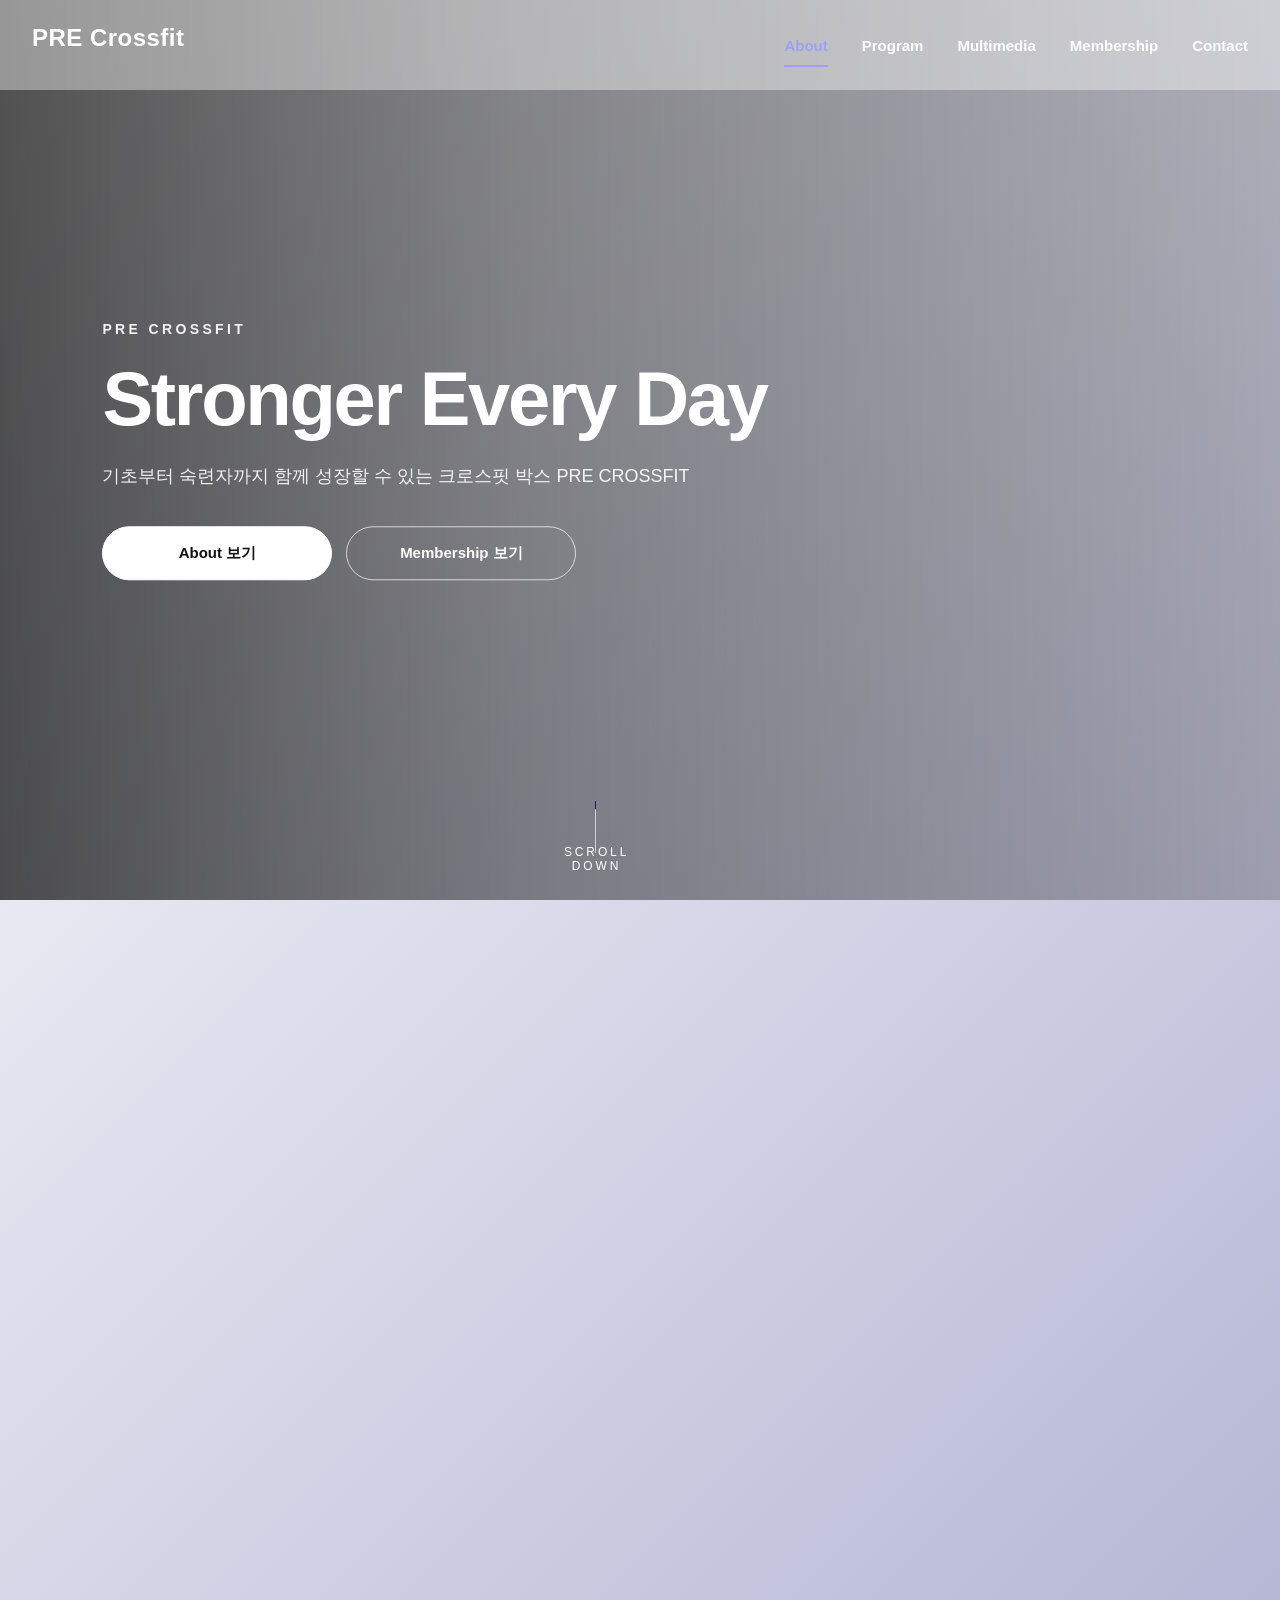
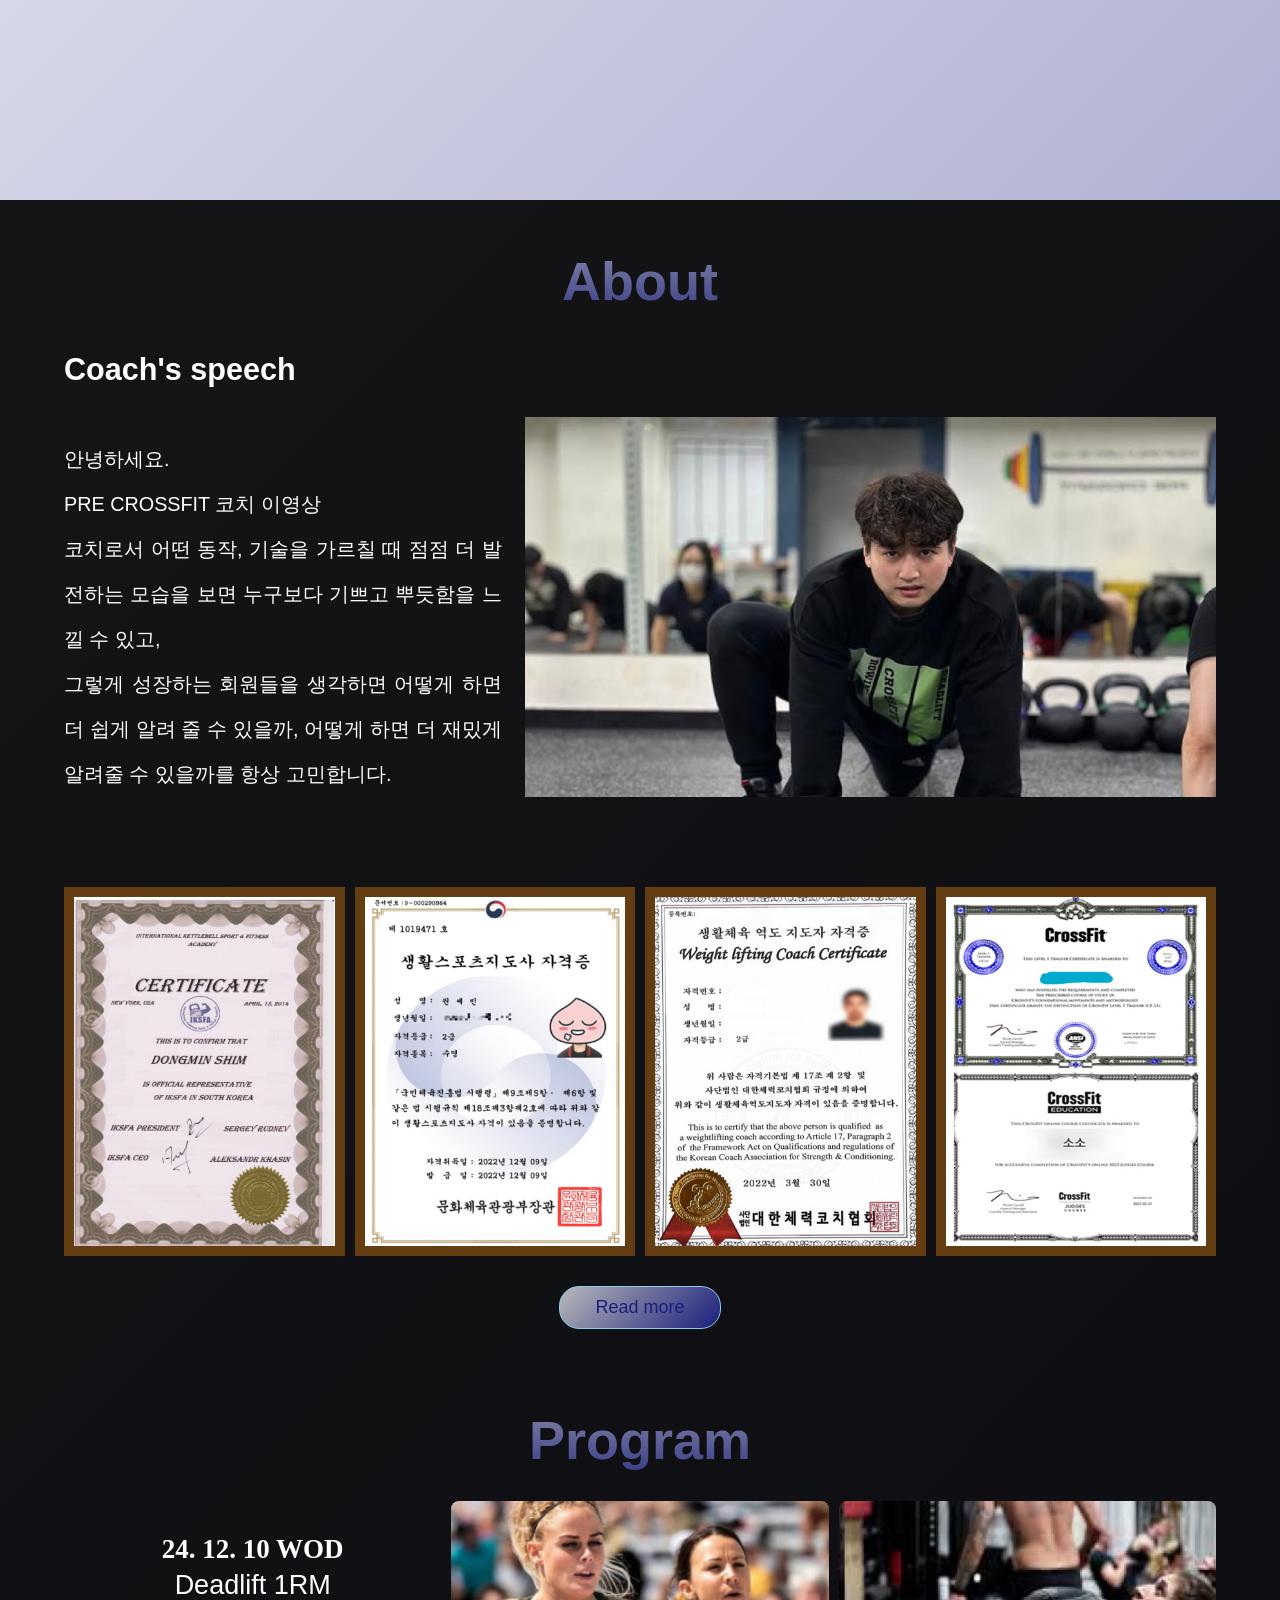
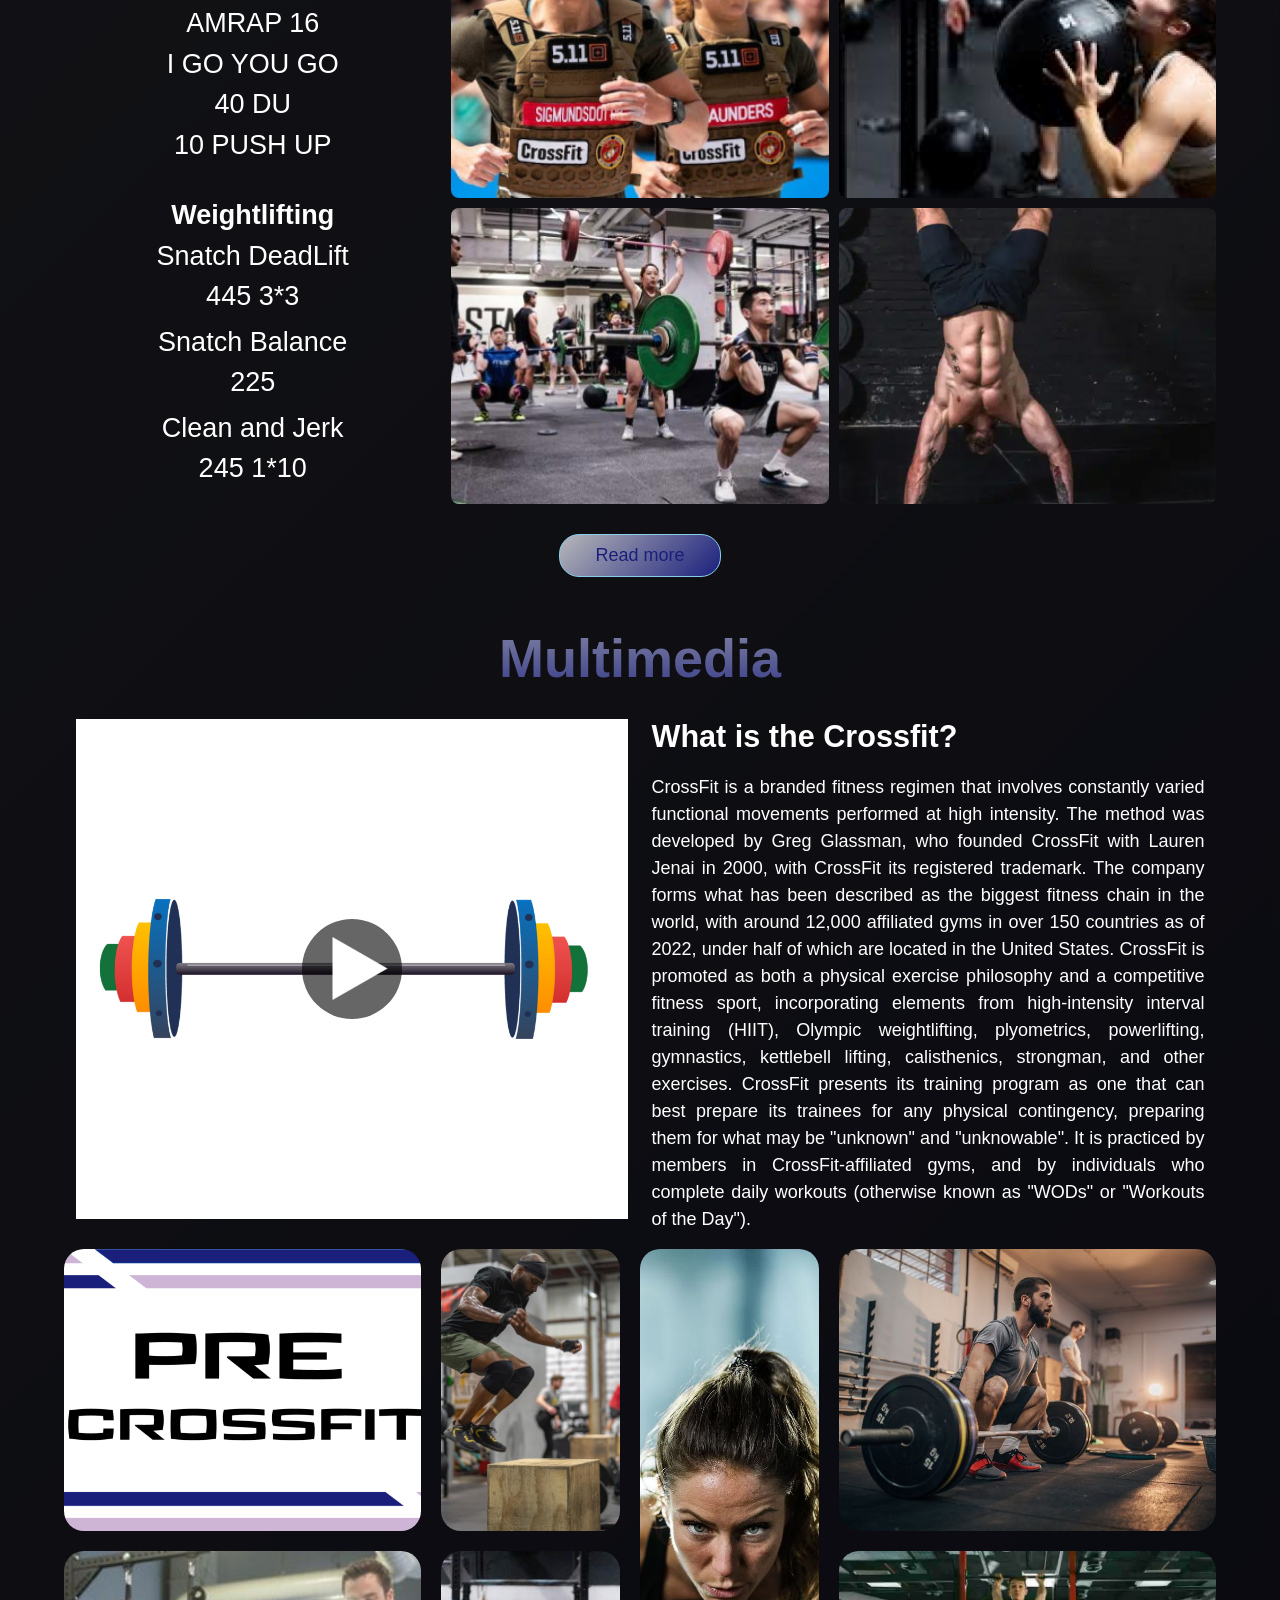
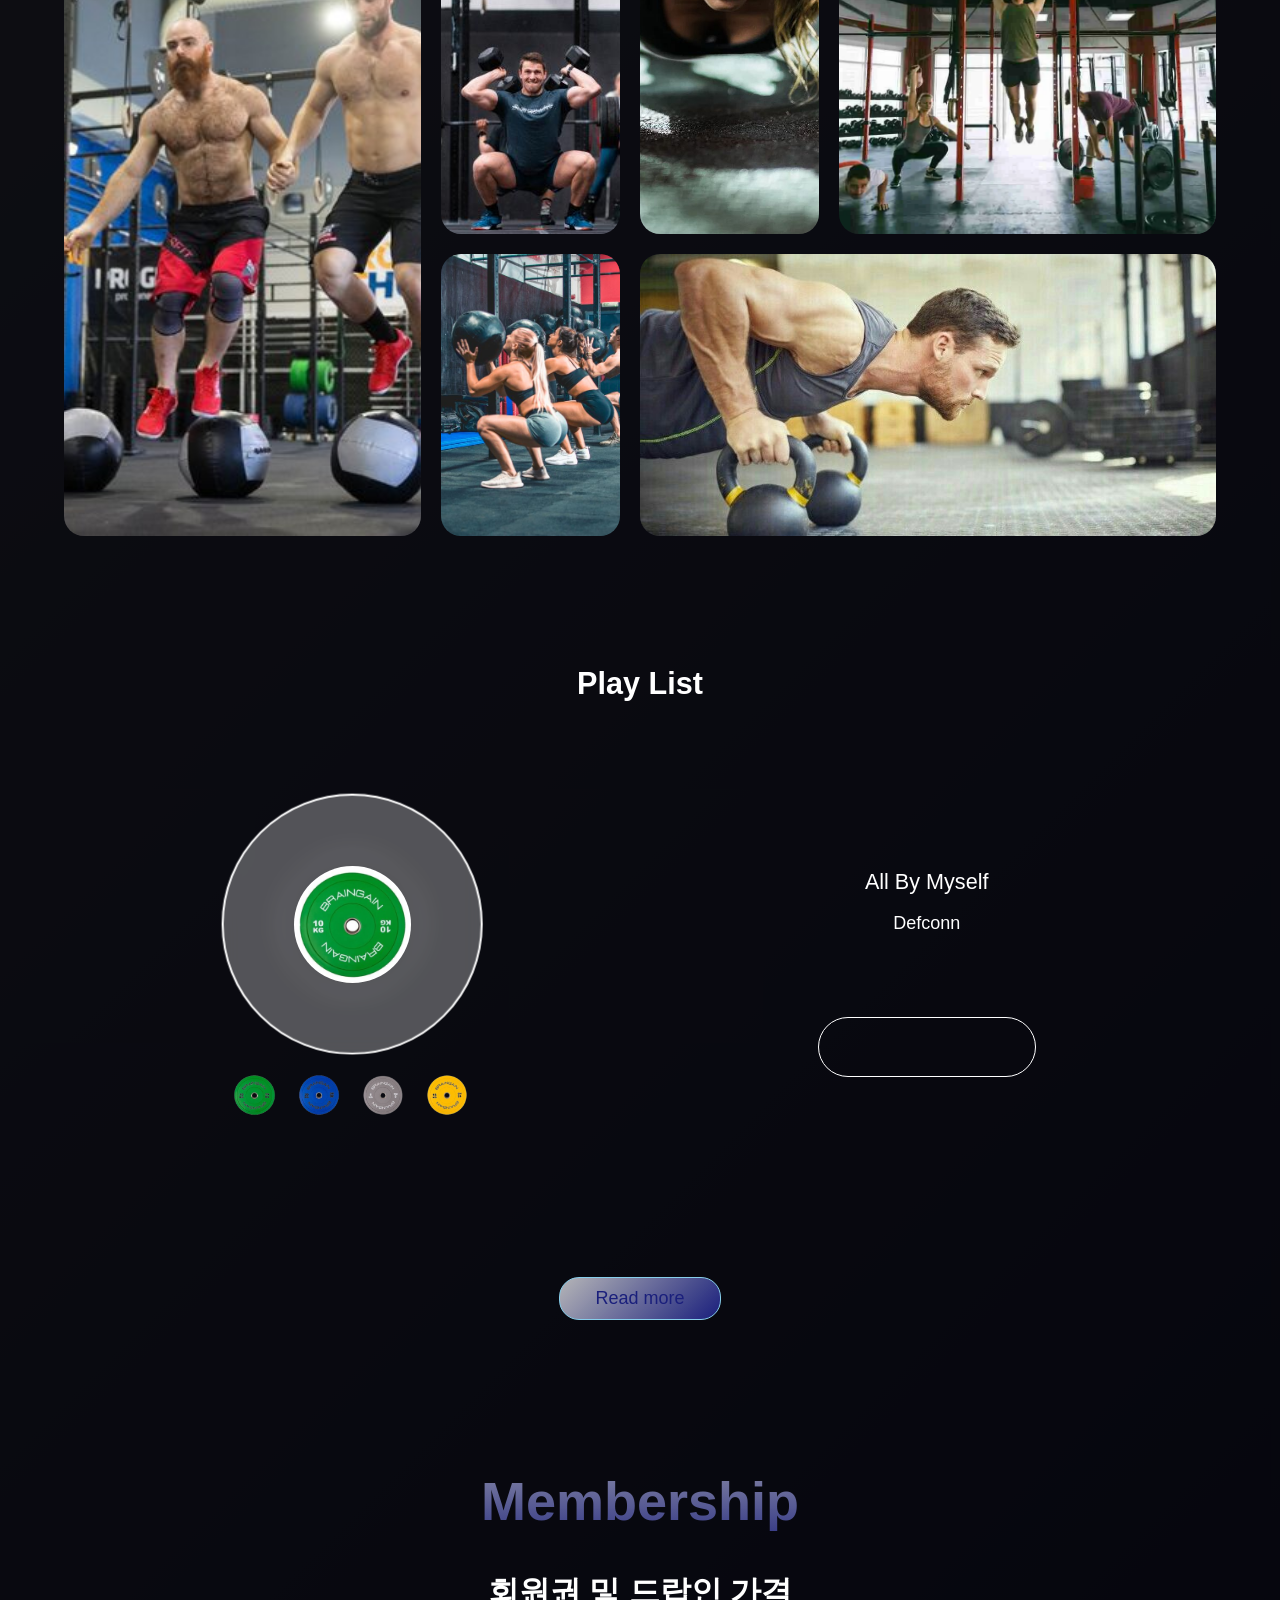
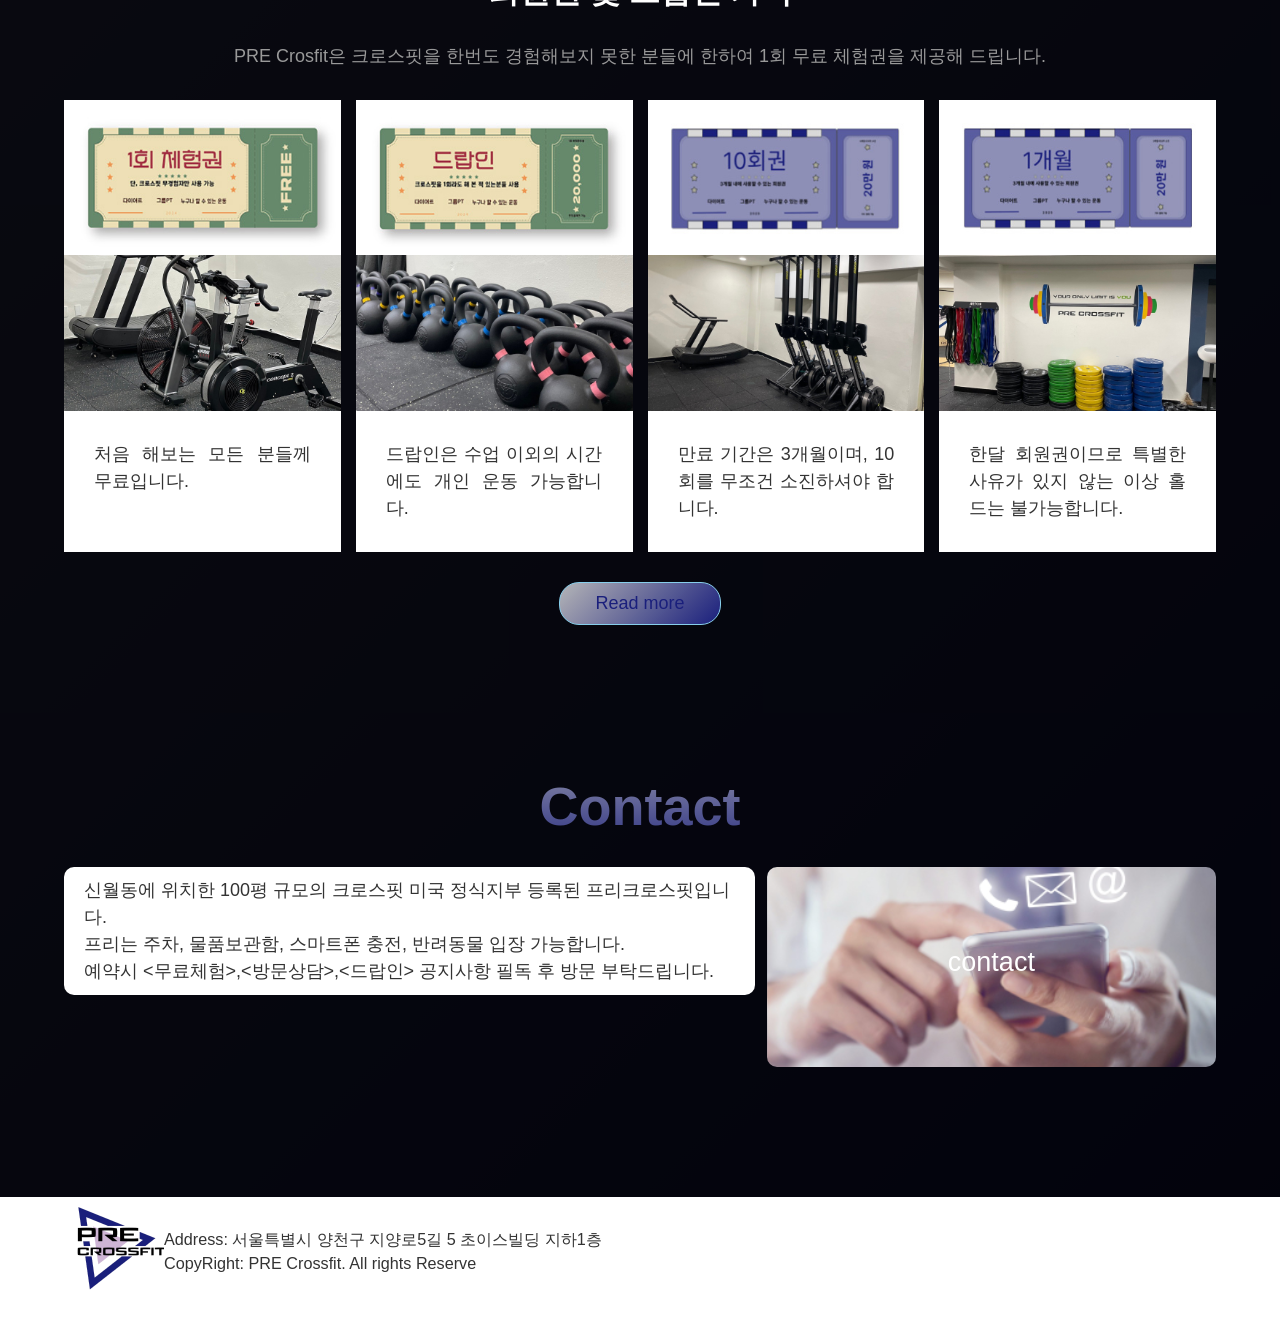
==== commit e58e08b0: "MainPage 구조 변경" ====
--- a/index.html
+++ b/index.html
@@ -26,17 +26,35 @@
    </div>
 
 <div id="wrap">
-	<div class="videoBox">
-		    <video autoplay loop muted id="videoBG"></video>
-			<img src="./images/coach.jpg" id="imgBG" alt="Coach background image">
-			<div class="scroll-indicator">
-				<a class="down" href="#">
-					<span>SCROLL DOWN</span>
-					<div class="scrolldown-btn"></div>
-				</a>
-			</div>
-	</div>
-	
+	<div class="videoBox hero">
+		<video autoplay loop muted playsinline id="videoBG"></video>
+		<img src="./images/coach.jpg" id="imgBG" alt="Coach background image">
+	  
+		<div class="hero-overlay"></div>
+	  
+		<div class="hero-content">
+		  <p class="hero-kicker">PRE CROSSFIT</p>
+		  <h2 class="hero-title">
+			Stronger Every Day
+		  </h2>
+		  <p class="hero-description">
+			기초부터 숙련자까지 함께 성장할 수 있는
+			크로스핏 박스 PRE CROSSFIT
+		  </p>
+	  
+		  <div class="hero-buttons">
+			<a href="./sub/sub1.html?num=1" class="hero-btn primary">About 보기</a>
+			<a href="./sub/sub4.html?num=4" class="hero-btn secondary">Membership 보기</a>
+		  </div>
+		</div>
+	  
+		<div class="scroll-indicator">
+		  <a class="down" href="#content">
+			<span>SCROLL DOWN</span>
+			<div class="scrolldown-btn"></div>
+		  </a>
+		</div>
+	  </div>
 	<header id="headerArea">
 	  <div class="headerInner">
 		  <h1 class="logo">
@@ -72,26 +90,7 @@
 			<h3 data-aos="fade-up">About</h3>
 
 			<div class="box1">
-				<h4 data-aos="fade-right">Coach's speech</h4>
-				<div class="speech" data-aos="fade-right">
-					<p>안녕하세요. <br>
-						PRE CROSSFIT 코치 이영상입니다. 
-						
-						코치로서 어떤 동작, 기술을 가르칠 때  점점 더 발전하는 모습을 보면 누구보다  기쁘고 뿌듯함을 느낄 수 있고, 
-						그렇게 성장하는 회원들을 생각하면 ‘어떻게 하면 더 쉽게 알려 줄 수 있을까?’,  ‘어떻게 하면 더 재밌게 알려줄 수 
-						있을까’를 항상 고민합니다. 
-					</p>
-					<div data-aos="fade-left">
-						<img src="./images/sub1/coach_1.png" alt="" data-aos="fade-left">
-					</div>
-				</div>
-	
-				<ul class="license">
-					<li data-aos="fade-up"><img src="./images/sub1/img11.jpg" alt=""></li>
-					<li data-aos="fade-down"><img src="./images/sub1/img22.jpg" alt=""></li>
-					<li data-aos="fade-up"><img src="./images/sub1/img33.jpg" alt=""></li>
-					<li data-aos="fade-down"><img src="./images/sub1/img44.jpg" alt=""></li>
-				</ul>
+				<div id="about-root"></div>
 	
 				
 				<a href="./sub/sub1.html?num=1" class="moreBtn">Read more</a>
@@ -102,76 +101,7 @@
 		<section class="sec2">
 			<h3 data-aos="fade-up">Program</h3>
 			<div>
-				<ul>
-					<li>
-						<ul>
-							<li>
-								<strong>24. 12. 10 WOD</strong> <br>
-								<span>Deadlift 1RM</span> 
-								<p>AMRAP 16 <br>
-									I GO YOU GO <br>
-									40 DU <br>
-									10 PUSH UP <br>
-								</p>
-							</li>
-							<li>
-								<strong>Weightlifting</strong>
-								<dl>
-									<dt>Snatch DeadLift</dt>
-									<dd>445 3*3</dd>
-									
-									<dt>Snatch Balance</dt>
-									<dd>225</dd>
-
-									<dt>Clean and Jerk</dt>
-									<dd>245 1*10</dd>
-								</dl>
-							</li>
-						</ul>
-					</li>
-					<li  data-aos="fade-down-right">
-						<img src="./images/sub2/img11.jpg" alt="">
-				
-						
-						<span class="heroTxt">
-							For Time <br>
-							1 mile Run <br>
-							100 Pull-Ups <br>
-							200 Push-Ups <br>
-							300 Air Squats <br>
-							1 mile Run <br>
-						</span>
-					</li>
-					<li  data-aos="fade-down-left">
-						<img src="./images/sub2/img22.jpg" alt="">
-						<span class="heroTxt">
-							For Time <br>
-							150 WBS <br> 
-							(30/20 lb) <br>
-							Time Cap: 8/9min <br>
-						</span>
-					</li>
-					<li  data-aos="fade-up-right">
-						<img src="./images/sub2/img33.jpg" alt="">
-						<span class="heroTxt">
-							21-15-9 <br>
-							Reps For Time <br>
-							Thrusters <br>
-							(95/65 lb)<br>
-							Pull-Ups <br>
-						</span>
-					</li>
-					<li data-aos="fade-up-left">
-						<img src="./images/sub2/img44.jpg" alt="">
-						<span class="heroTxt">
-							AMRAP <br>
-							20 min <br>
-							2 Muscle-Ups <br>
-							4 HSPU <br>
-							8 AKS <br>
-						</span>
-					</li>
-				</ul>
+				<div id="programRenderRoot"></div>
 			</div>
 			<a href="./sub/sub2.html?num=2" class="moreBtn">Read more</a>
 		</section>
@@ -380,6 +310,11 @@
 <script src="./js/ham.js"></script>
 <script src="./js/prefixfree.min.js"></script>
 <script src="./js/audio.js"></script>
+<script src="./js/aboutData.js"></script>
+<script src="./js/aboutRender.js"></script>
+<script src="./js/programData.js"></script>
+<script src="./js/programRender.js"></script>
+<script src="./js/sectionActive.js"></script>
 
 <script>
 	$('.poptube').magnificPopup({
--- a/css/common.css
+++ b/css/common.css
@@ -47,7 +47,7 @@
 
 /* 헤더 공통 영역 */
 #wrap{width:100%; overflow: hidden}
-#headerArea{position:fixed; z-index: 100; height: 100px;
+/* #headerArea{position:fixed; z-index: 100; height: 100px;
     left:0; top: 0;
     width: 100%;
     background: rgba(255,255,255,.4);
@@ -80,11 +80,10 @@
 #headerArea #gnb ul li{border-bottom: 3px solid transparent;
     text-align:center;transition: all .3s;}
 #headerArea #gnb ul li:hover{border-bottom: 3px solid #1A1F7C;
-    /* background: gainsboro; */
-    /* border-radius: 3px; */
+    
 }
 #headerArea #gnb ul li:hover a{color: #1A1F7C;
-    /* padding: 5px;     */
+    
 }
 #headerArea #gnb ul li a{text-decoration: none; padding: 10px 0;
     transition: all .3s;}
@@ -94,9 +93,216 @@
     text-align: center; border-radius: 7px; transition: .3s;
     }
 #headerArea #gnb ul .signlog:hover{background: #000; border-radius: 7px;background: #1A1F7C;}
-#headerArea #gnb ul .signlog:hover a{color: #fff;}
-
-
+#headerArea #gnb ul .signlog:hover a{color: #fff;} */
+#headerArea {
+    position: fixed;
+    top: 0;
+    left: 0;
+    width: 100%;
+    z-index: 1000;
+    background: transparent;
+    transition:
+      background-color 0.3s ease,
+      box-shadow 0.3s ease,
+      backdrop-filter 0.3s ease;
+  }
+  
+  #headerArea.scrolled {
+    background: rgba(12, 12, 12, 0.78);
+    backdrop-filter: blur(12px);
+    box-shadow: 0 8px 24px rgba(0, 0, 0, 0.18);
+  }
+  
+  .headerInner {
+    max-width: 1280px;
+    margin: 0 auto;
+    padding: 24px 32px;
+    display: flex;
+    align-items: center;
+    justify-content: space-between;
+    transition: padding 0.3s ease;
+  }
+  
+  #headerArea.scrolled .headerInner {
+    padding: 16px 32px;
+  }
+  
+  .logo a {
+    display: inline-block;
+    color: #fff;
+    font-size: 24px;
+    font-weight: 800;
+    text-decoration: none;
+    letter-spacing: 0.02em;
+  }
+  
+  #gnb ul {
+    display: flex;
+    align-items: center;
+    gap: 34px;
+    margin: 0;
+    padding: 0;
+    list-style: none;
+  }
+  
+  #gnb li h3 {
+    margin: 0;
+  }
+  
+  #gnb li a {
+    position: relative;
+    display: inline-block;
+    color: #fff;
+    font-size: 15px;
+    font-weight: 600;
+    text-decoration: none;
+    padding: 6px 0;
+    transition: opacity 0.25s ease;
+  }
+  
+  #gnb li a::after {
+    content: "";
+    position: absolute;
+    left: 0;
+    bottom: -2px;
+    width: 0;
+    height: 2px;
+    background: #fff;
+    transition: width 0.25s ease;
+  }
+  
+  #gnb li a:hover::after,
+  #gnb li a:focus::after {
+    width: 100%;
+  }
+  
+  #gnb li a:hover,
+  #gnb li a:focus {
+    opacity: 0.85;
+  }
+
+  #gnb li a.active {
+    color: #9da1f0;
+    opacity: 1;
+  }
+
+  #gnb li a.active::after {
+    width: 100%;
+    background: #9da1f0;
+  }
+  
+  .menuOpen,
+  .close {
+    color: #fff;
+    text-decoration: none;
+  }
+  
+  .menuOpen {
+    display: none;
+    font-size: 24px;
+    line-height: 1;
+  }
+  
+  .close {
+    display: none;
+  }
+  
+  .box {
+    display: none;
+    opacity: 0;
+  }
+  
+  @media (max-width: 1024px) {
+    .headerInner {
+      padding: 20px 24px;
+    }
+  
+    #headerArea.scrolled .headerInner {
+      padding: 14px 24px;
+    }
+  
+    #gnb ul {
+      gap: 24px;
+    }
+  }
+  
+  @media (max-width: 768px) {
+    .menuOpen {
+      display: block;
+      z-index: 1101;
+    }
+  
+    #gnb {
+      position: fixed;
+      top: 0;
+      right: -100%;
+      opacity: 0;
+      width: min(82vw, 360px);
+      height: 100vh;
+      background: rgba(10, 10, 10, 0.96);
+      backdrop-filter: blur(10px);
+      z-index: 1100;
+      padding: 100px 28px 40px;
+      box-sizing: border-box;
+    }
+  
+    #gnb ul {
+      display: flex;
+      flex-direction: column;
+      align-items: flex-start;
+      gap: 24px;
+    }
+  
+    #gnb li {
+      width: 100%;
+    }
+  
+    #gnb li a {
+      width: 100%;
+      font-size: 18px;
+    }
+  
+    .close {
+      display: inline-flex;
+      position: absolute;
+      top: 24px;
+      right: 24px;
+      font-size: 24px;
+    }
+  
+    .box {
+      position: fixed;
+      inset: 0;
+      background: rgba(0, 0, 0, 0.45);
+      z-index: 1090;
+    }
+  }
+  #headerArea.scrolled {
+    background: rgba(12, 12, 12, 0.85) !important;
+    backdrop-filter: blur(12px);
+    -webkit-backdrop-filter: blur(12px);
+    box-shadow: 0 8px 24px rgba(0, 0, 0, 0.18);
+  }
+  
+  #headerArea.scrolled .logo a,
+  #headerArea.scrolled #gnb li a,
+  #headerArea.scrolled .menuOpen,
+  #headerArea.scrolled .close {
+    color: #fff !important;
+  }
+  
+  #headerArea.scrolled #gnb li a::after {
+    background: #fff !important;
+  }
+
+  #headerArea.scrolled #gnb li a.active {
+    color: #9da1f0 !important;
+  }
+
+  #headerArea.scrolled #gnb li a.active::after {
+    background: #9da1f0 !important;
+  }
+  
 /* #gnb ul{overflow: hidden; float: right; margin-top: 20px;}  */
 #gnb li{ float:left;}
 #gnb .close{ display:none}
--- a/css/layout.css
+++ b/css/layout.css
@@ -374,7 +374,6 @@
 #content .sec1 {
    width: 90%;
    margin: 0 auto;
-   /* background: var(--sec1-back-color); */
    height: auto;
    padding-bottom: 30px;
 }
@@ -1057,3 +1056,248 @@
 
 
 }
+
+.videoBox.hero {
+   position: relative;
+   width: 100%;
+   height: 100vh;
+   min-height: 720px;
+   overflow: hidden;
+ }
+ 
+ .videoBox.hero video,
+ .videoBox.hero #imgBG {
+   position: absolute;
+   top: 0;
+   left: 0;
+   width: 100%;
+   height: 100%;
+   object-fit: cover;
+ }
+ 
+ .hero-overlay {
+   position: absolute;
+   inset: 0;
+   background:
+     linear-gradient(
+       to right,
+       rgba(0, 0, 0, 0.68) 0%,
+       rgba(0, 0, 0, 0.45) 40%,
+       rgba(0, 0, 0, 0.22) 100%
+     );
+   z-index: 1;
+ }
+ 
+ .hero-content {
+   position: absolute;
+   top: 50%;
+   left: 8%;
+   transform: translateY(-50%);
+   z-index: 2;
+   width: min(90%, 680px);
+   color: #fff;
+ }
+ 
+ .hero-kicker {
+   margin: 0 0 18px;
+   font-size: 14px;
+   font-weight: 600;
+   letter-spacing: 0.24em;
+   text-transform: uppercase;
+   color: #f2f2f2;
+ }
+ 
+ .hero-title {
+   margin: 0 0 20px;
+   font-size: clamp(42px, 6vw, 76px);
+   line-height: 1.08;
+   font-weight: 800;
+   letter-spacing: -0.03em;
+   color: #fff;
+ }
+ 
+ .hero-description {
+   margin: 0 0 34px;
+   font-size: 18px;
+   line-height: 1.8;
+   color: rgba(255, 255, 255, 0.9);
+   word-break: keep-all;
+ }
+ 
+ .hero-buttons {
+   display: flex;
+   gap: 14px;
+   flex-wrap: wrap;
+ }
+ 
+ .hero-btn {
+   display: inline-flex;
+   align-items: center;
+   justify-content: center;
+   min-width: 180px;
+   height: 52px;
+   padding: 0 24px;
+   border-radius: 999px;
+   font-size: 15px;
+   font-weight: 700;
+   text-decoration: none;
+   transition:
+     transform 0.25s ease,
+     background-color 0.25s ease,
+     color 0.25s ease,
+     border-color 0.25s ease,
+     box-shadow 0.25s ease;
+ }
+ 
+ .hero-btn.primary {
+   background: #ffffff;
+   color: #111;
+   border: 1px solid #ffffff;
+ }
+ 
+ .hero-btn.secondary {
+   background: transparent;
+   color: #fff;
+   border: 1px solid rgba(255, 255, 255, 0.7);
+ }
+ 
+ .hero-btn:hover {
+   transform: translateY(-2px);
+   box-shadow: 0 10px 24px rgba(0, 0, 0, 0.2);
+ }
+ 
+ .hero-btn.primary:hover {
+   background: #f3f3f3;
+ }
+ 
+ .hero-btn.secondary:hover {
+   background: rgba(255, 255, 255, 0.12);
+   border-color: #fff;
+ }
+ 
+ .scroll-indicator {
+   position: absolute;
+   left: 50%;
+   bottom: 32px;
+   transform: translateX(-50%);
+   z-index: 2;
+ }
+ 
+ .scroll-indicator .down {
+   display: inline-flex;
+   flex-direction: column;
+   align-items: center;
+   gap: 12px;
+   text-decoration: none;
+   color: #fff;
+ }
+ 
+ .scroll-indicator .down span {
+   font-size: 12px;
+   letter-spacing: 0.24em;
+ }
+ 
+ .scrolldown-btn {
+   width: 1px;
+   height: 52px;
+   background: rgba(255, 255, 255, 0.65);
+   position: relative;
+   overflow: hidden;
+ }
+ 
+ .scrolldown-btn::after {
+   content: "";
+   position: absolute;
+   left: 0;
+   top: -18px;
+   width: 100%;
+   height: 18px;
+   background: #fff;
+   animation: scrollLine 1.8s ease-in-out infinite;
+ }
+ 
+ @keyframes scrollLine {
+   0% {
+     top: -18px;
+     opacity: 0;
+   }
+   30% {
+     opacity: 1;
+   }
+   100% {
+     top: 52px;
+     opacity: 0;
+   }
+ }
+ 
+ @media (max-width: 1024px) {
+   .hero-content {
+     left: 6%;
+     width: min(88%, 620px);
+   }
+ 
+   .hero-description {
+     font-size: 17px;
+   }
+ }
+ 
+ @media (max-width: 768px) {
+   .videoBox.hero {
+     min-height: 640px;
+   }
+ 
+   .hero-content {
+     left: 20px;
+     right: 20px;
+     width: auto;
+   }
+ 
+   .hero-title {
+     margin-bottom: 16px;
+   }
+ 
+   .hero-description {
+     font-size: 16px;
+     line-height: 1.7;
+     margin-bottom: 28px;
+   }
+ 
+   .hero-buttons {
+     gap: 10px;
+   }
+ 
+   .hero-btn {
+     min-width: 150px;
+     height: 48px;
+     font-size: 14px;
+   }
+ 
+   .scroll-indicator {
+     bottom: 20px;
+   }
+ }
+ 
+ @media (max-width: 480px) {
+   .videoBox.hero {
+     min-height: 600px;
+   }
+ 
+   .hero-kicker {
+     font-size: 12px;
+     margin-bottom: 14px;
+   }
+ 
+   .hero-description {
+     font-size: 15px;
+   }
+ 
+   .hero-buttons {
+     flex-direction: column;
+     align-items: stretch;
+   }
+ 
+   .hero-btn {
+     width: 100%;
+     min-width: auto;
+   }
+ }
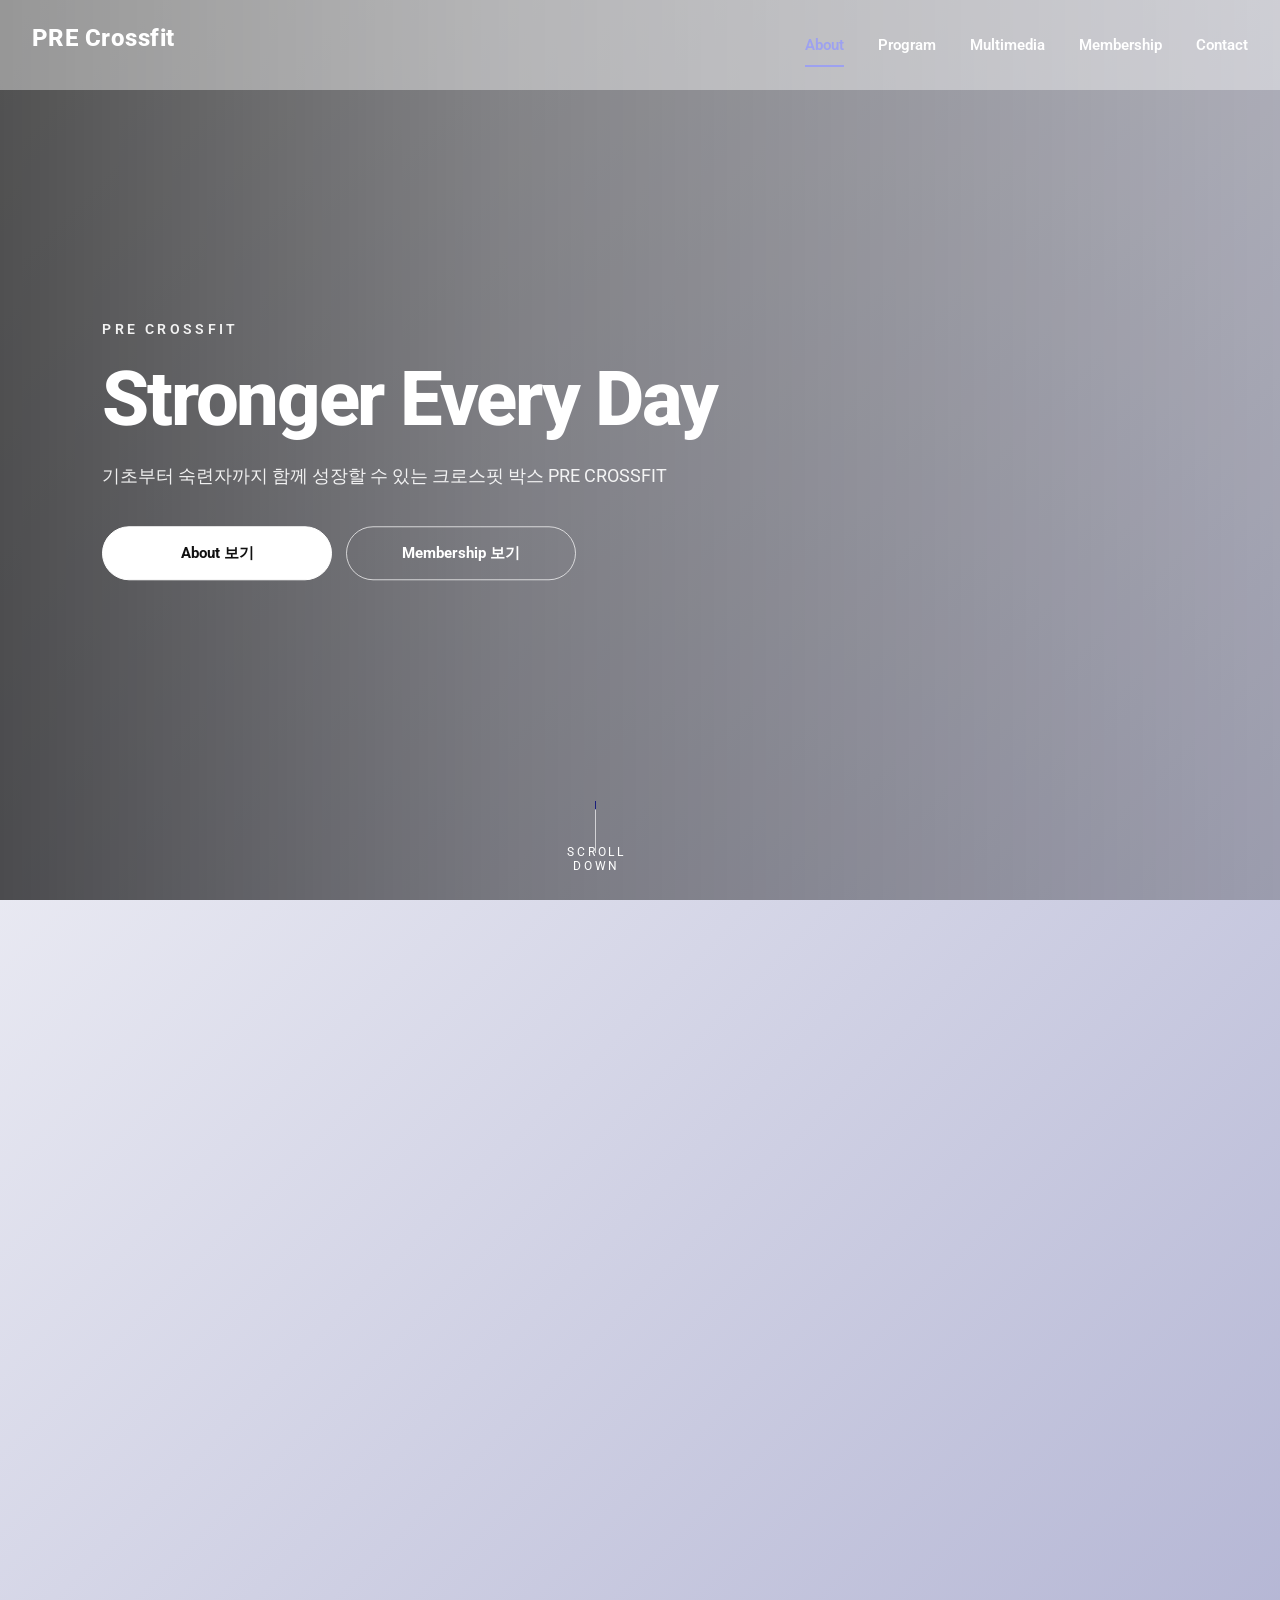
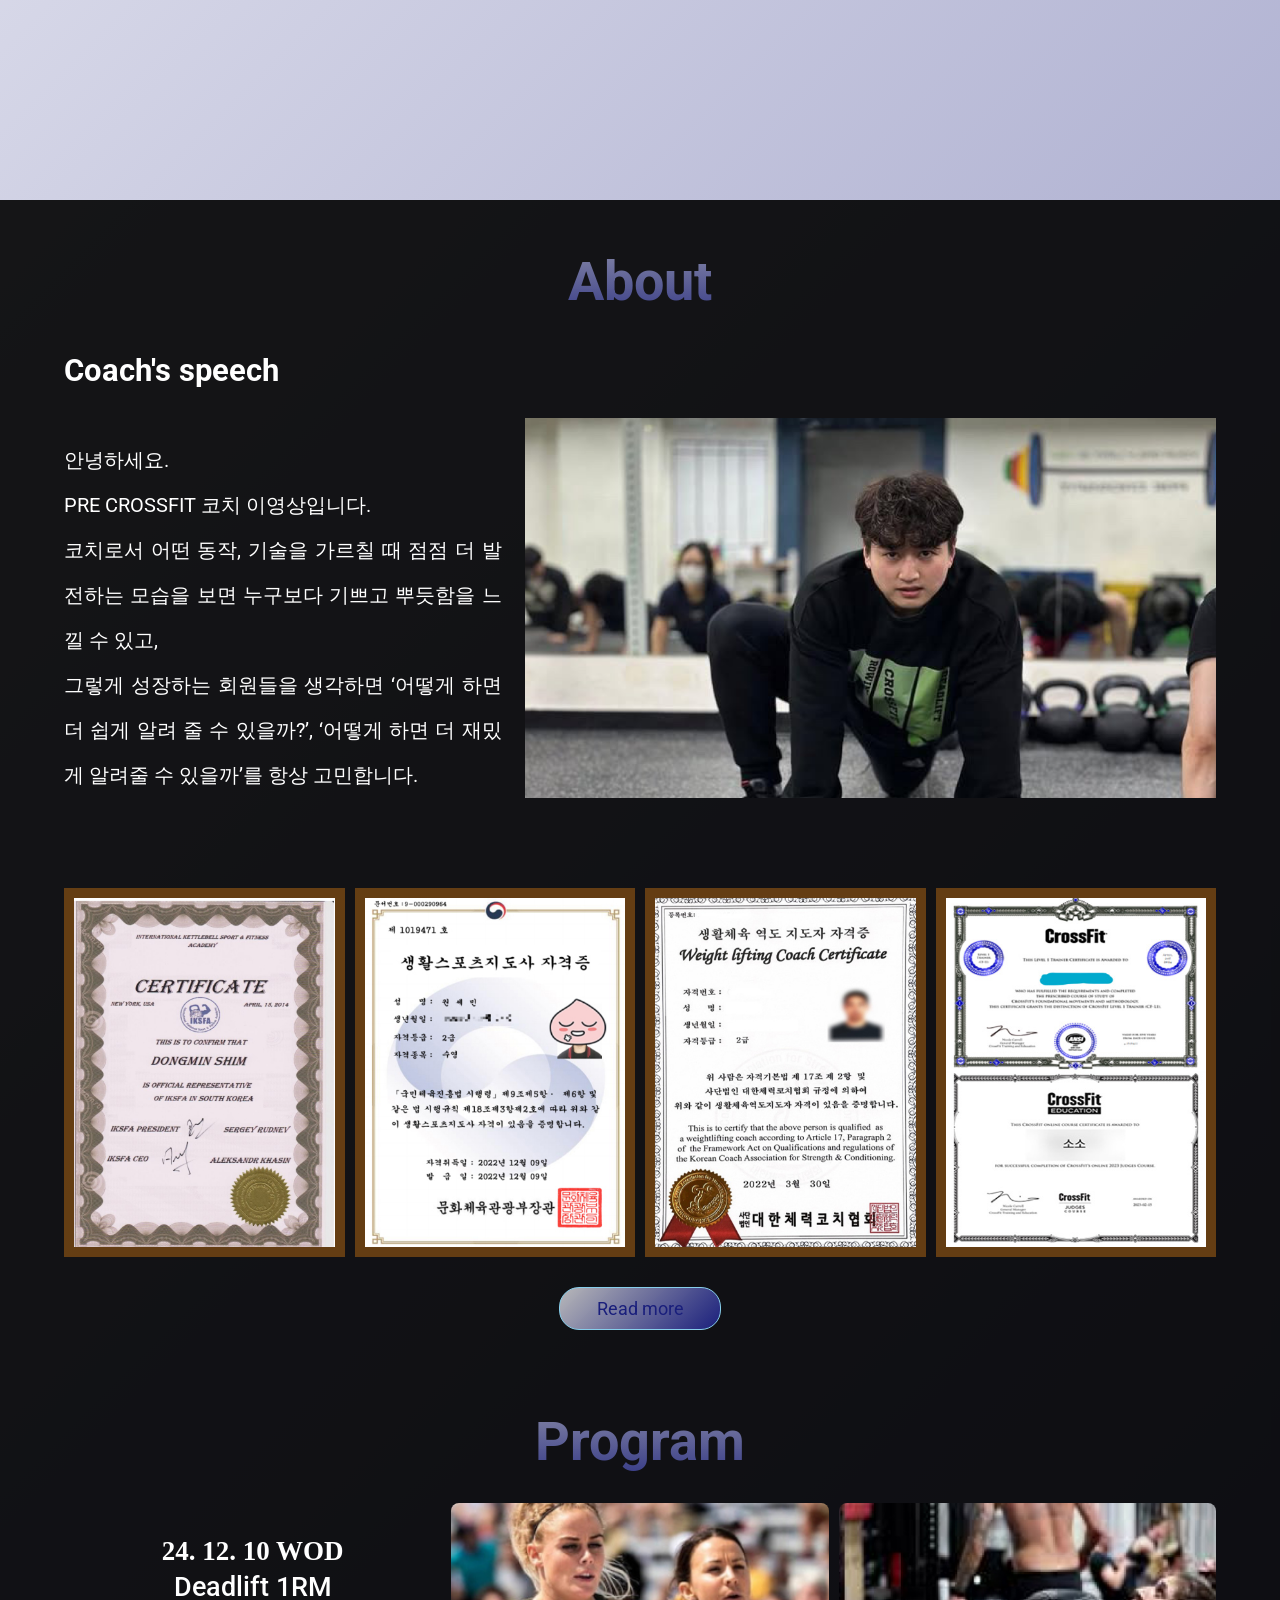
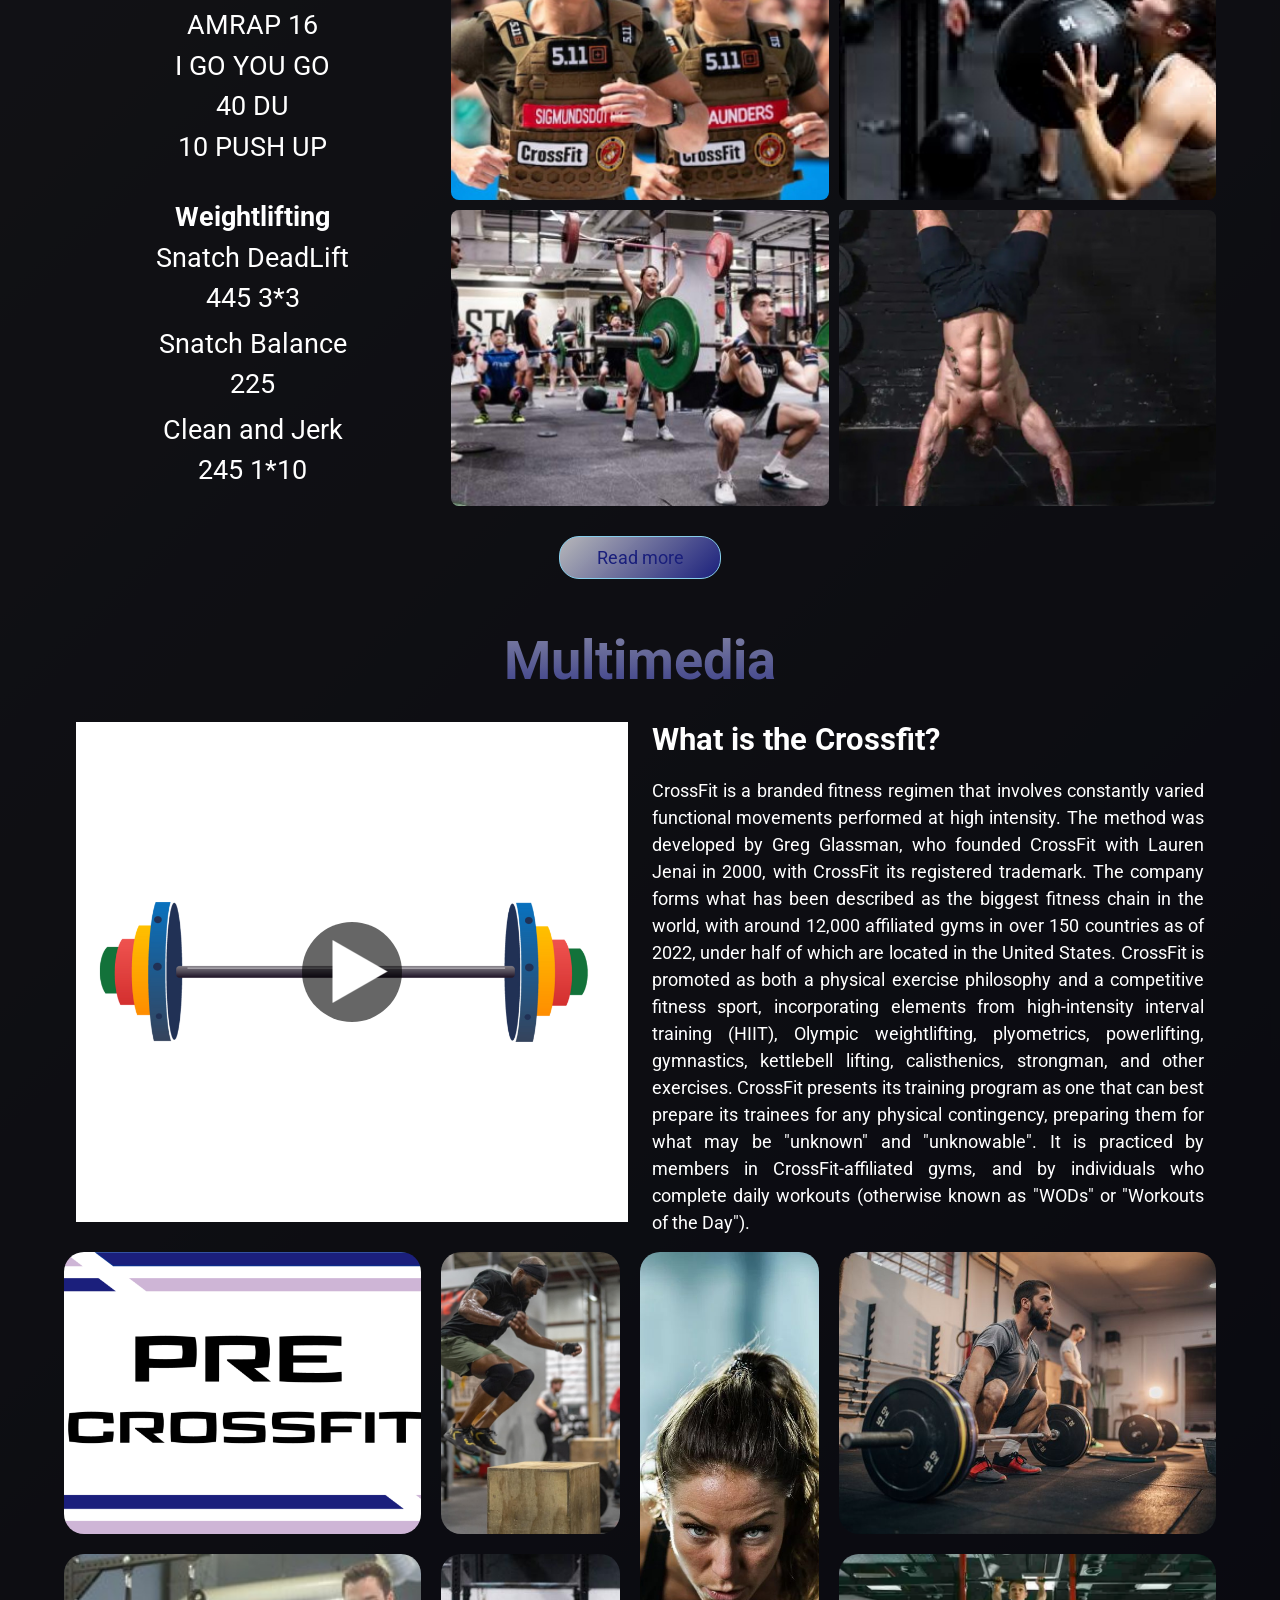
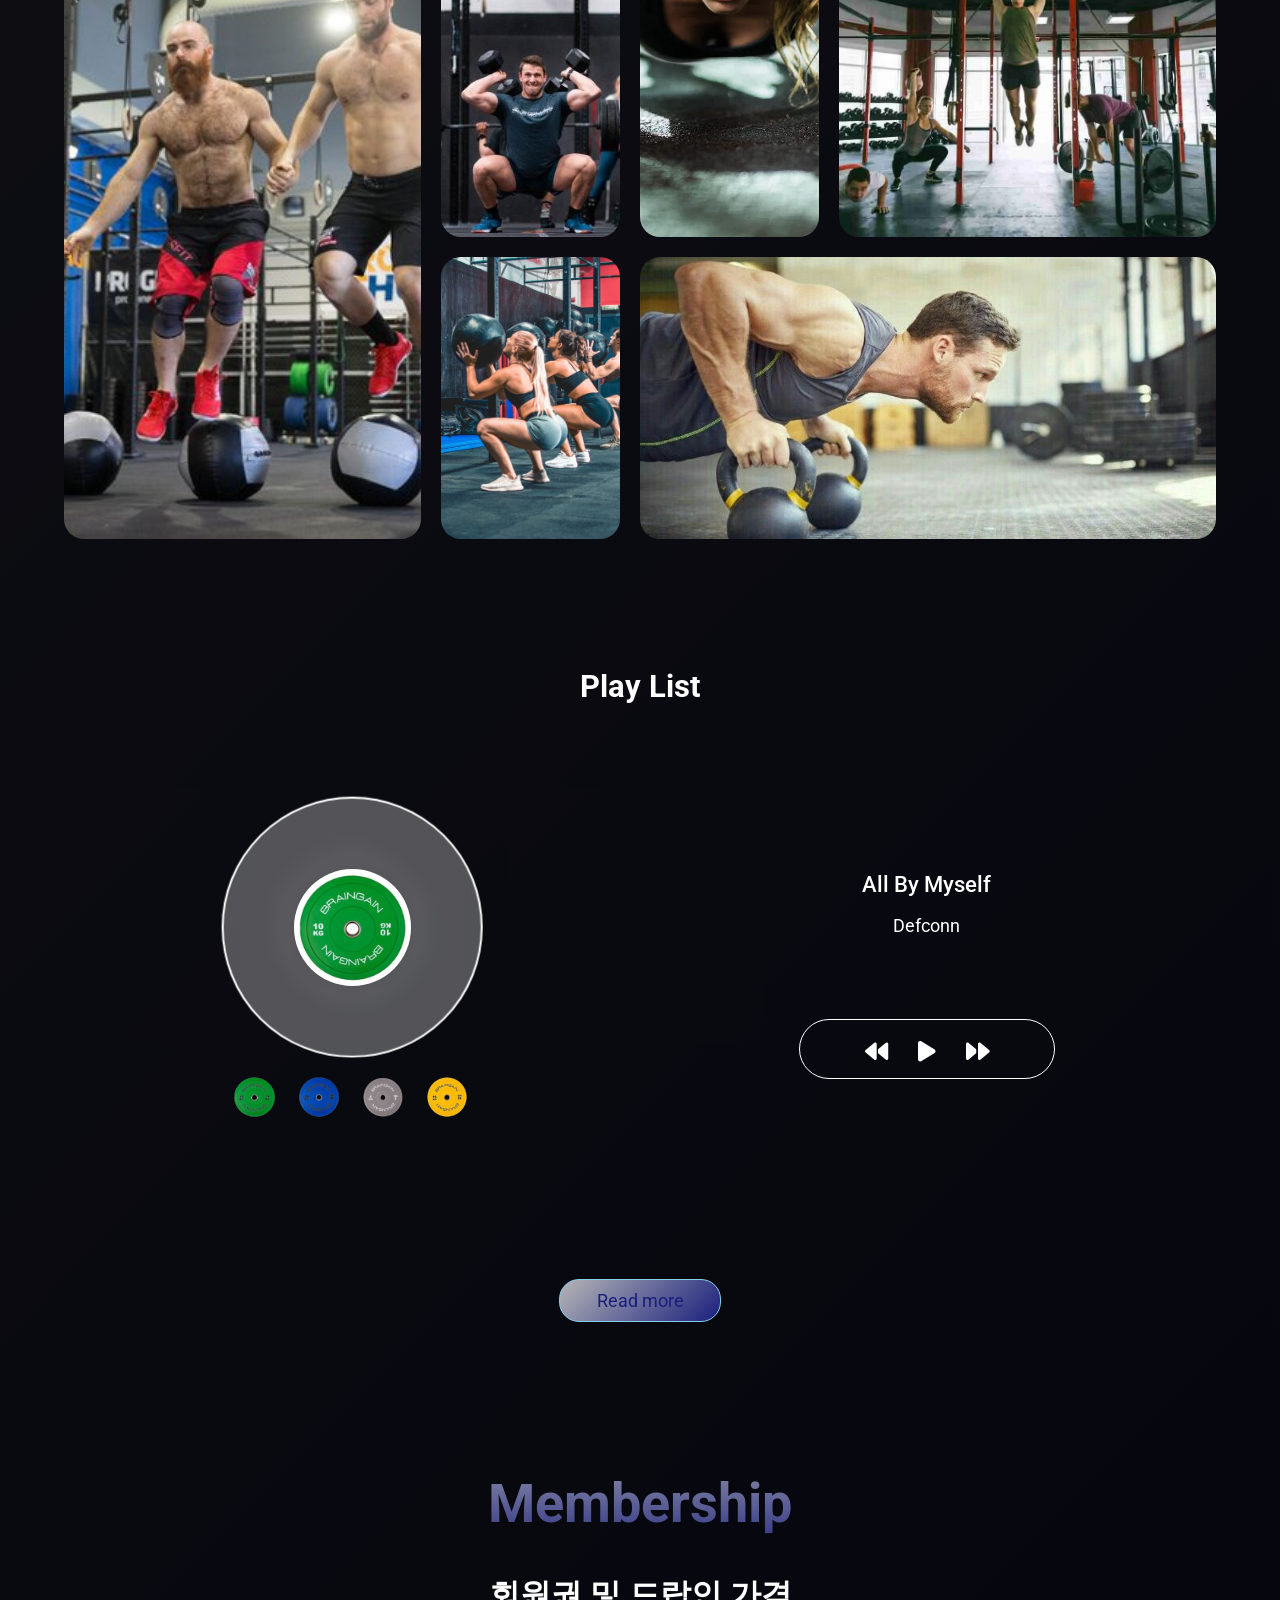
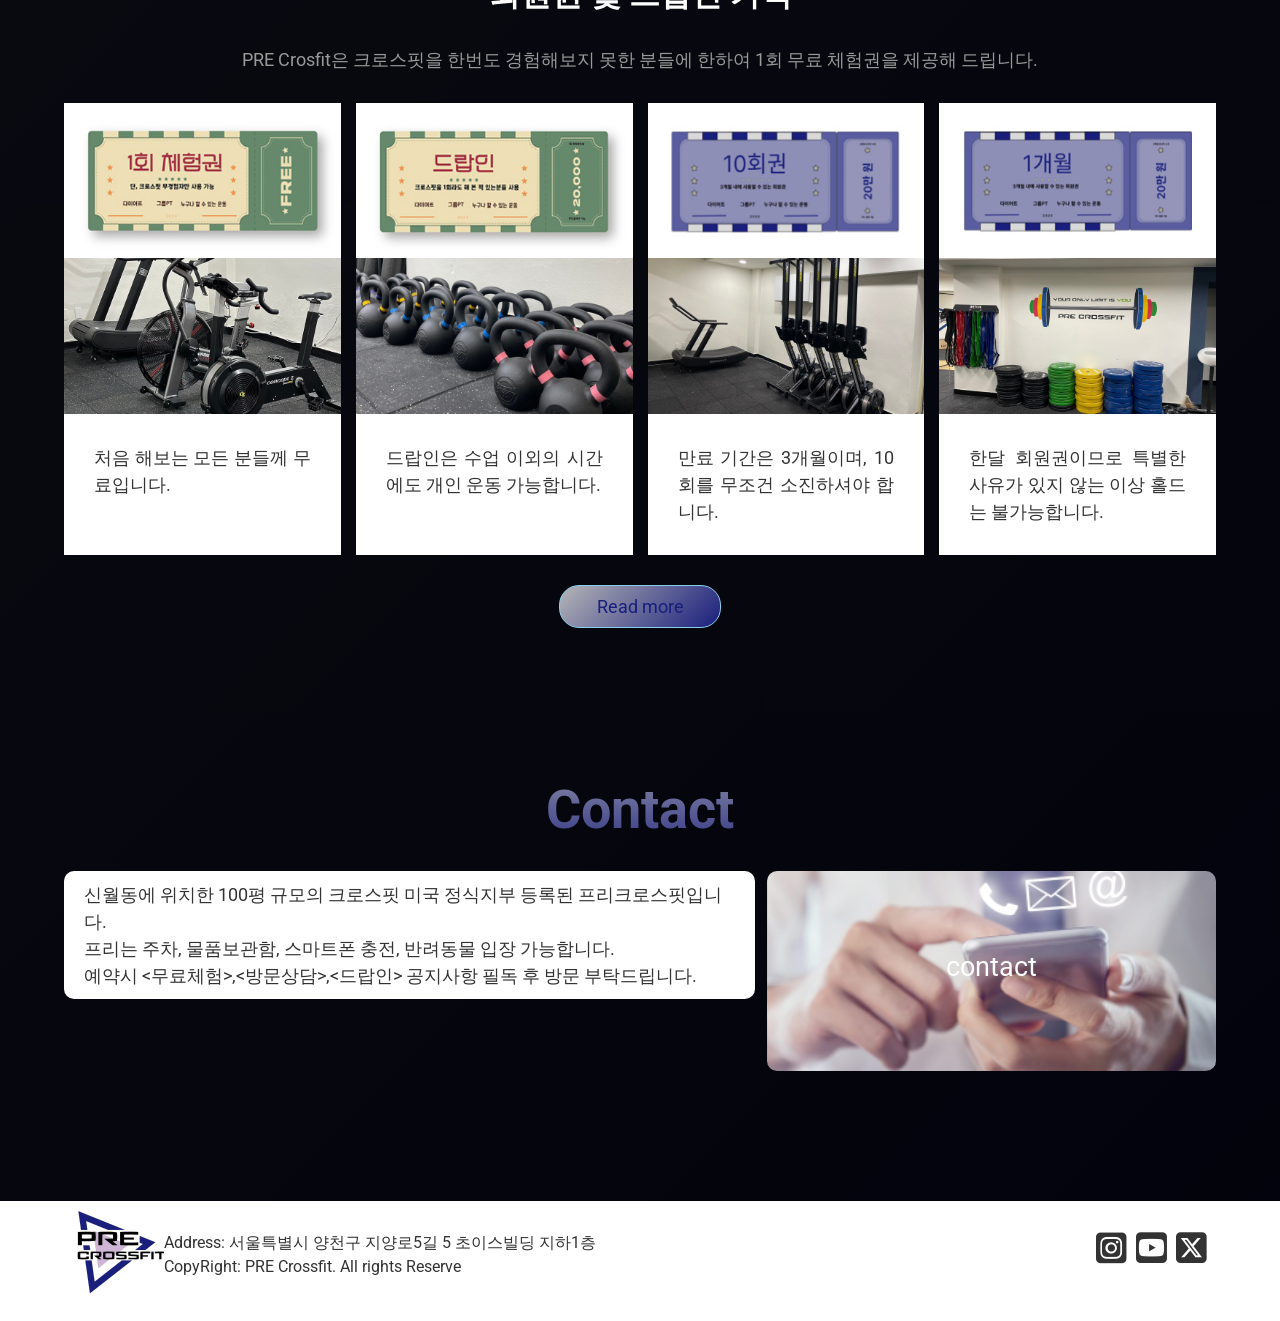
==== commit fc7decd9: "About, Program, Multimedia등 리팩토링" ====
--- a/index.html
+++ b/index.html
@@ -100,9 +100,7 @@
 
 		<section class="sec2">
 			<h3 data-aos="fade-up">Program</h3>
-			<div>
-				<div id="programRenderRoot"></div>
-			</div>
+			<div id="program-root"></div>
 			<a href="./sub/sub2.html?num=2" class="moreBtn">Read more</a>
 		</section>
 
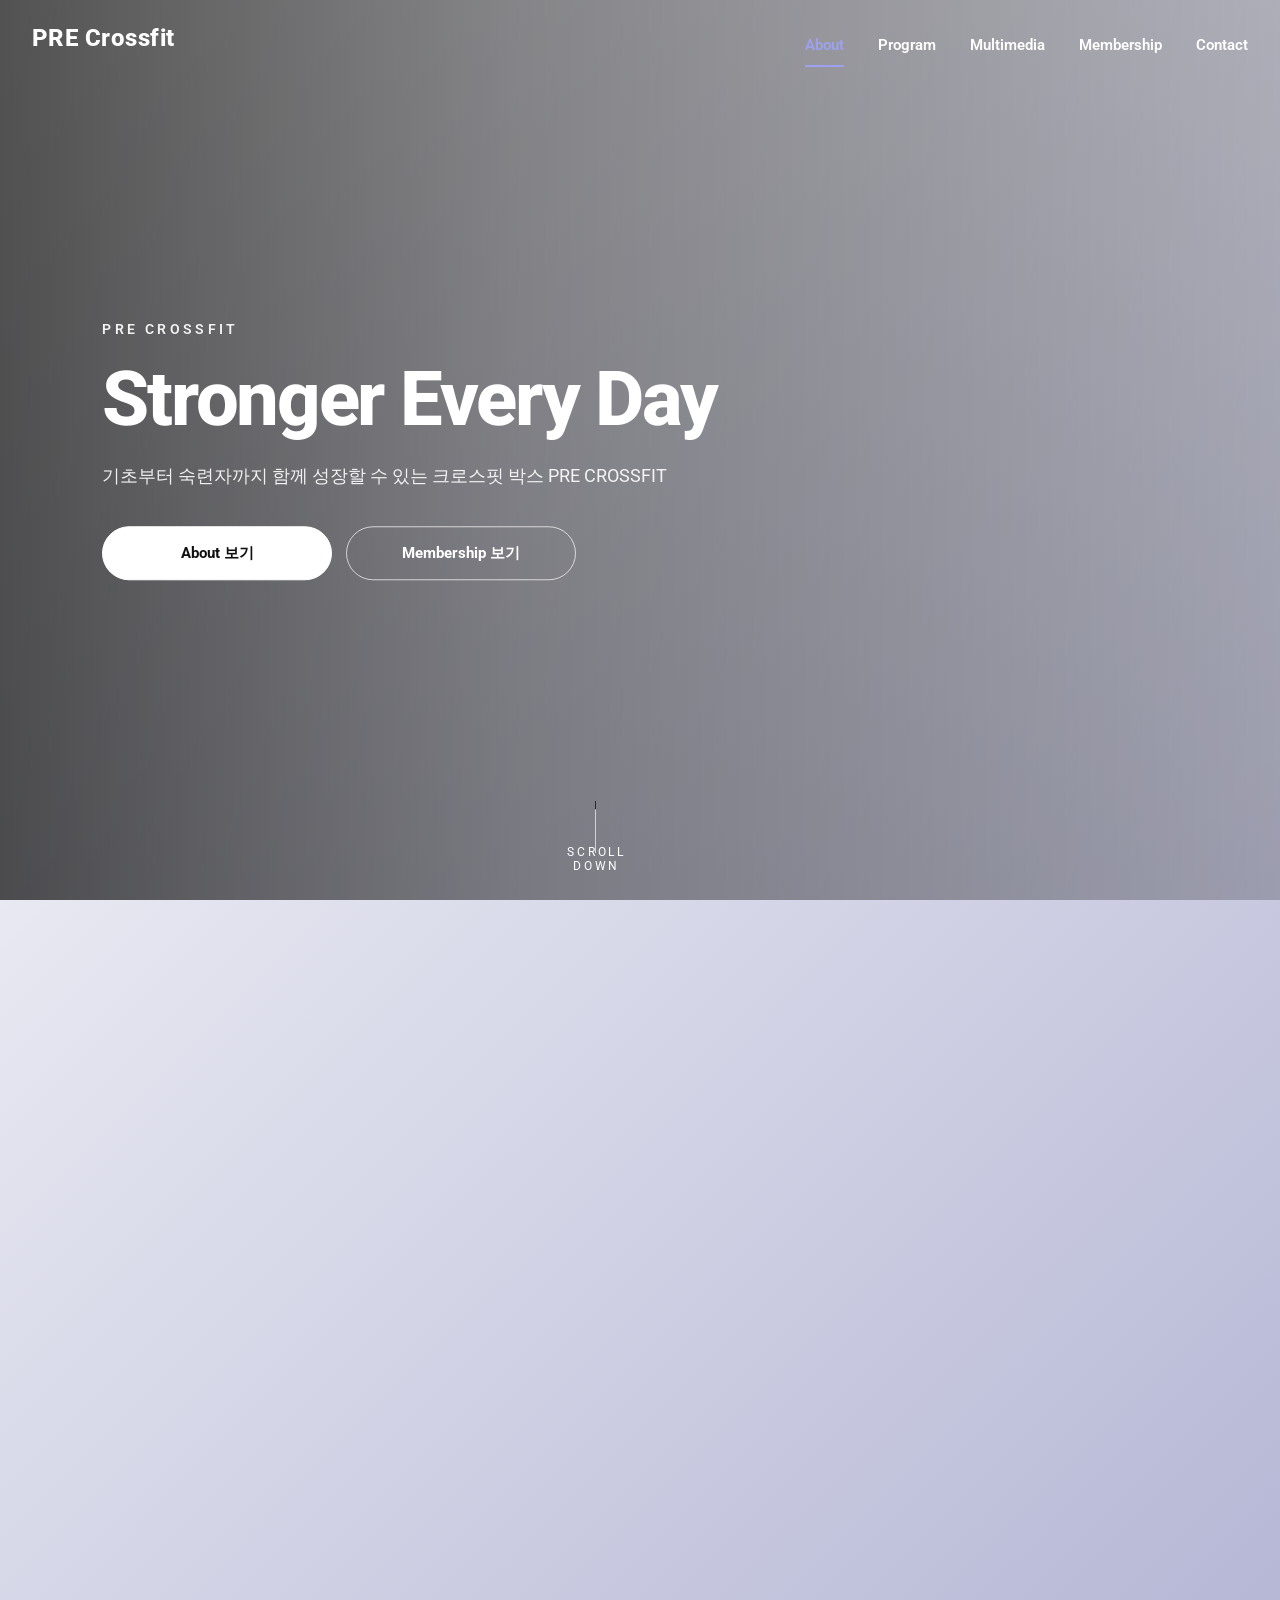
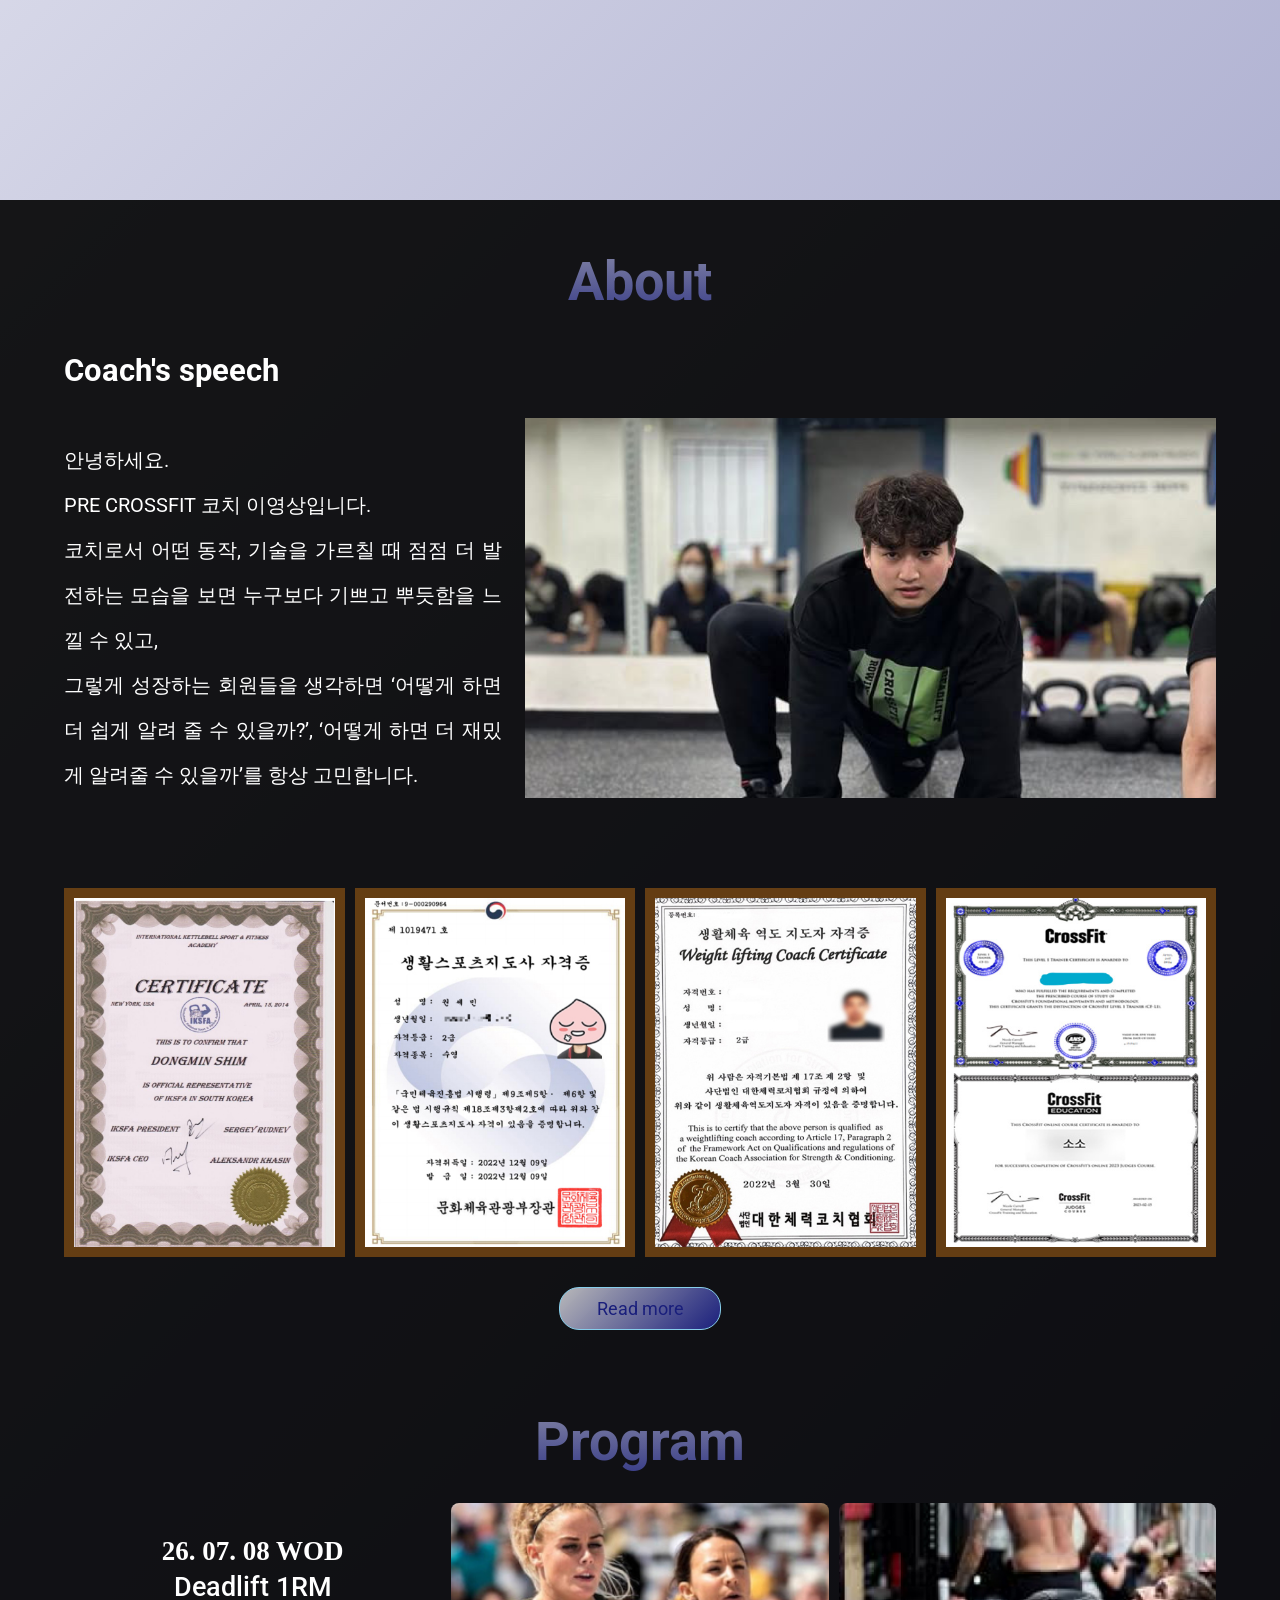
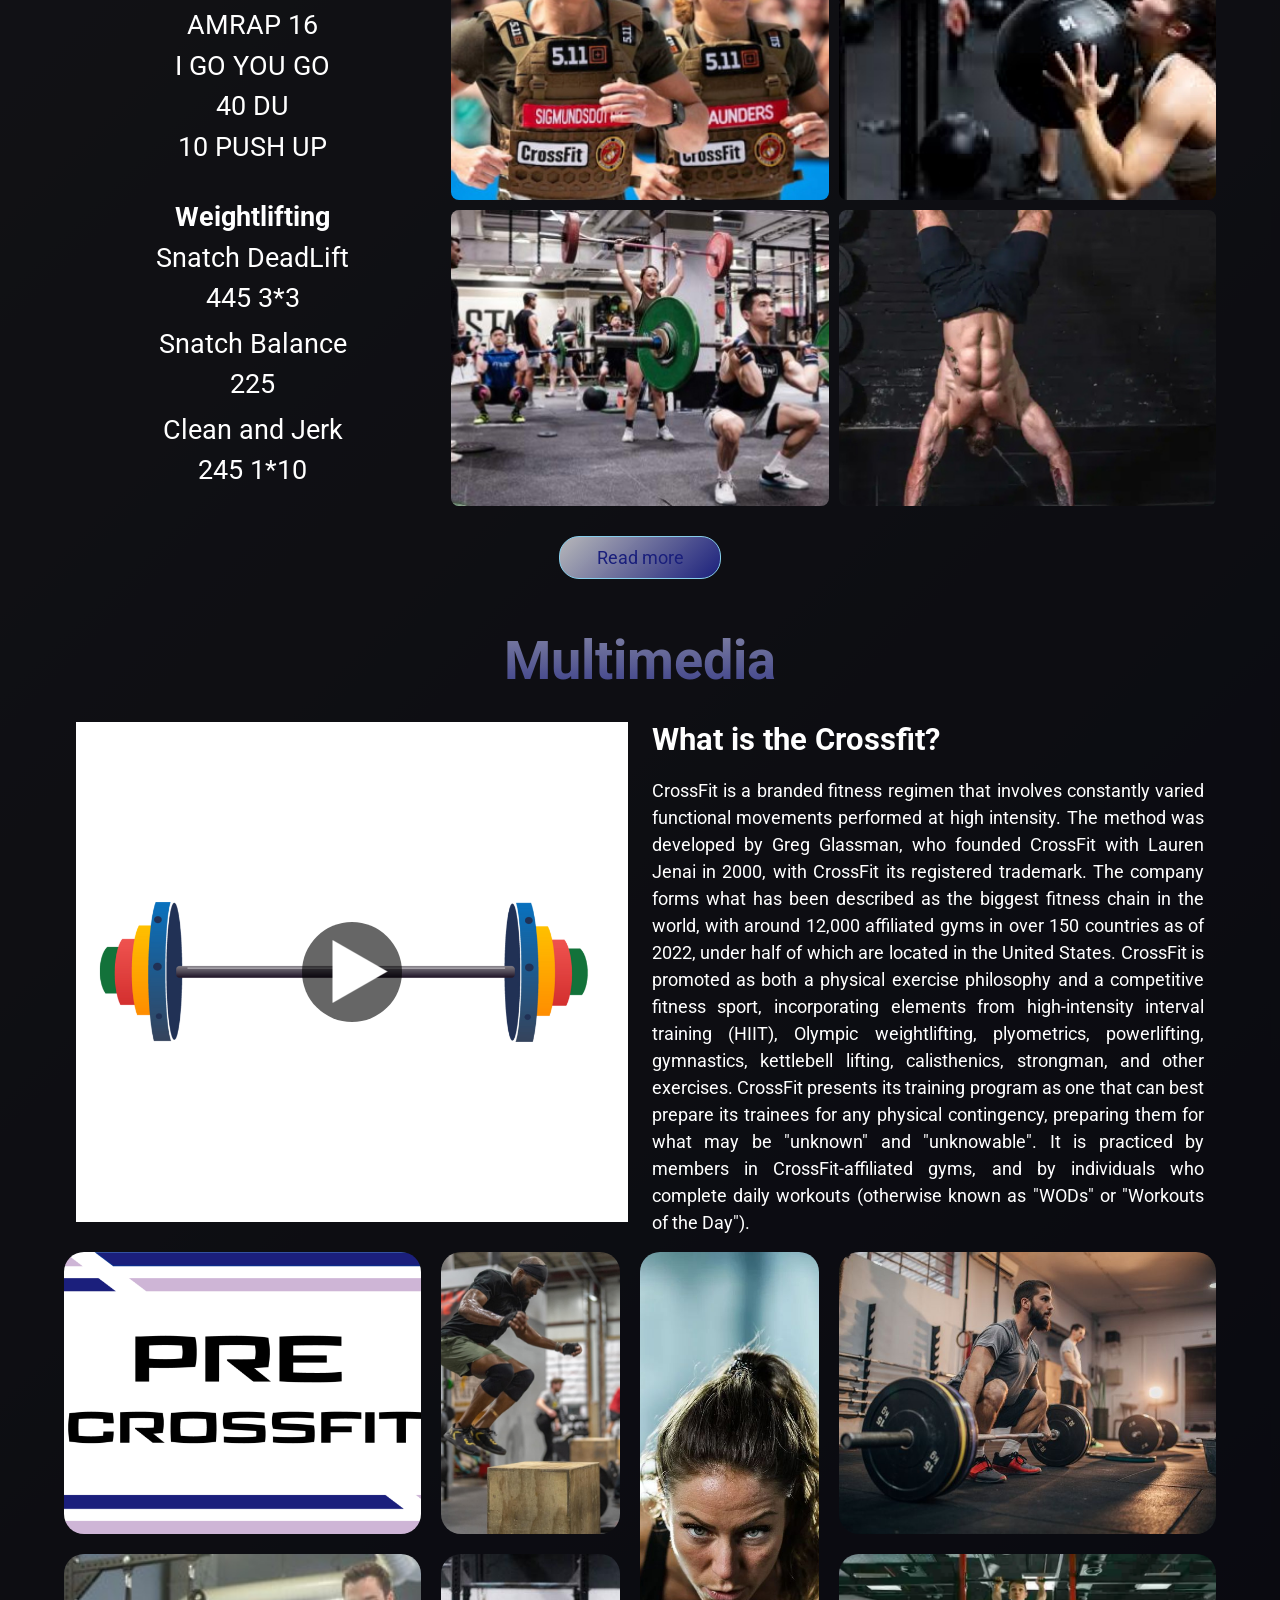
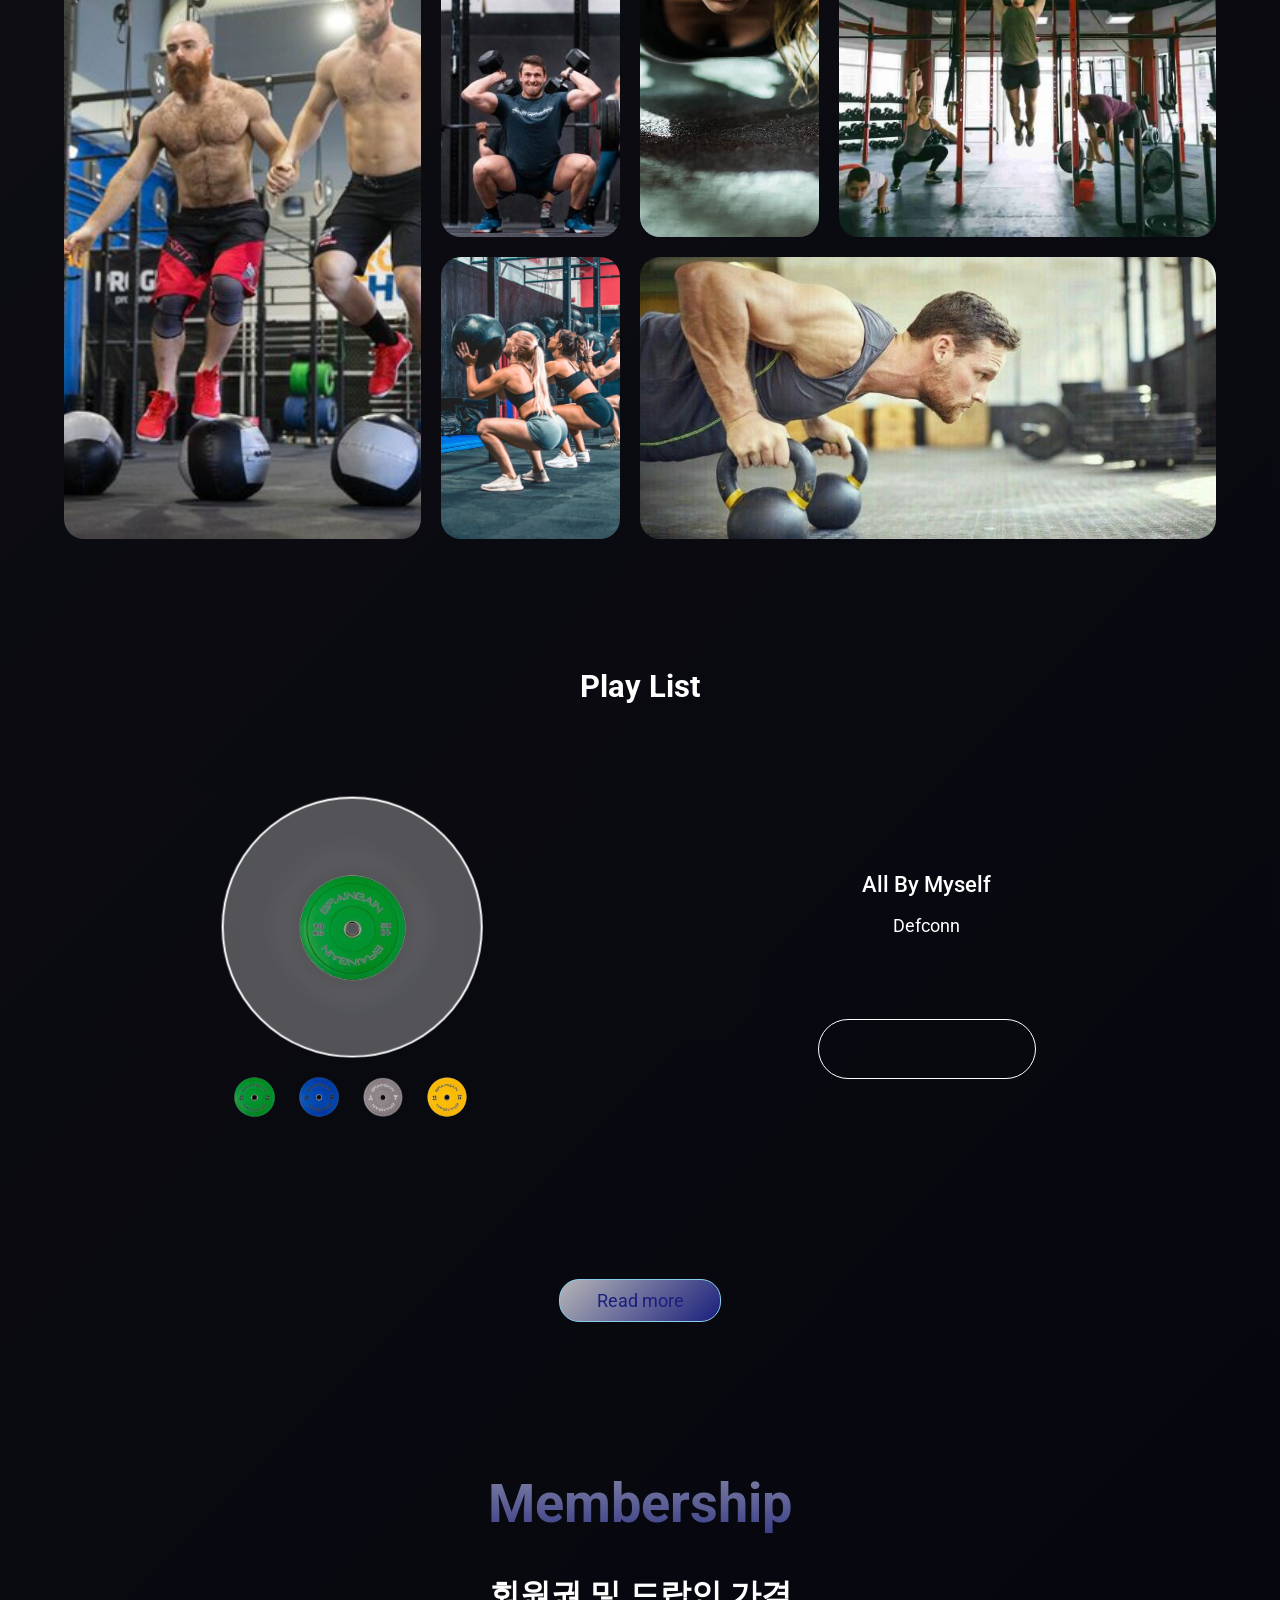
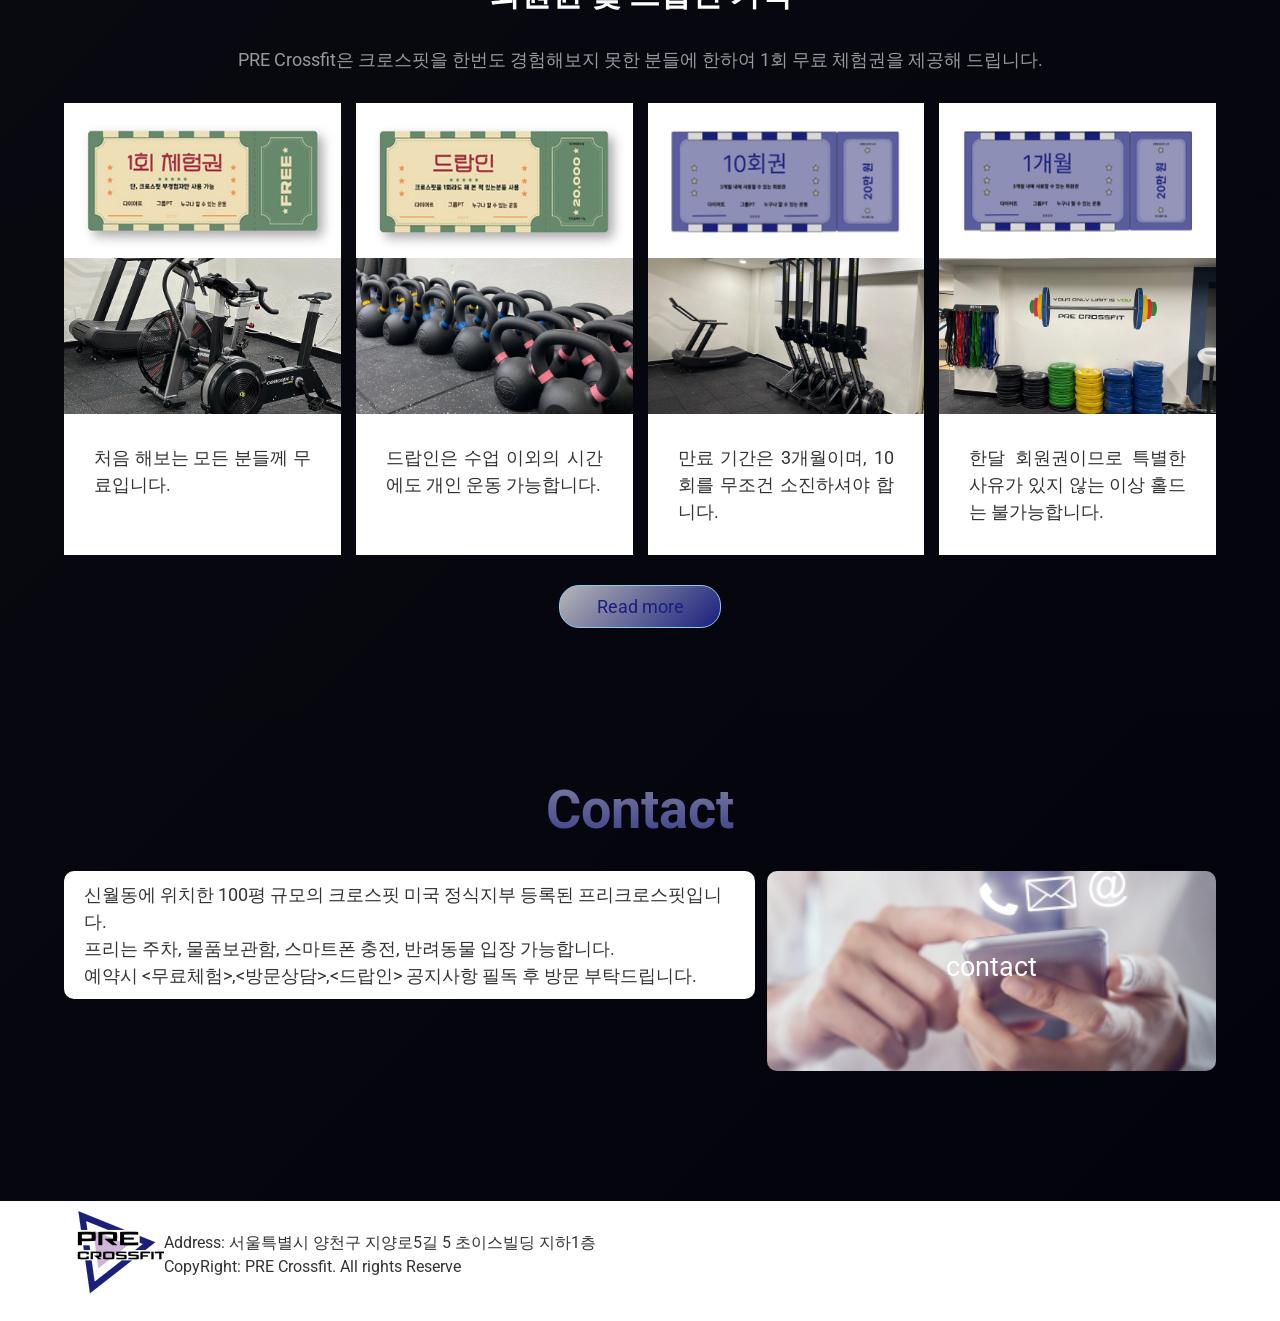
==== commit 66e03b7b: "Upgrade project for portfolio with bug fixes, auth UI, and accessibility improvements Co-authored-by" ====
--- a/index.html
+++ b/index.html
@@ -4,6 +4,11 @@
 <meta charset="UTF-8">
 <meta http-equiv="X-UA-Compatible" content="IE=edge">
 <meta name="viewport" content="width=device-width, initial-scale=1.0">
+<meta name="description" content="PRE Crossfit - 기초부터 숙련자까지 함께 성장하는 크로스핏 박스 공식 소개 사이트">
+<meta name="theme-color" content="#1a1f7c">
+<meta property="og:title" content="PRE Crossfit">
+<meta property="og:description" content="Stronger Every Day. PRE Crossfit 공식 소개 사이트">
+<meta property="og:type" content="website">
 <title>PRE Crossfit</title>
 <link rel="shortcut icon"  type="image/x-icon"  href="./favicon.ico">
 <link rel="apple-touch-icon-precomposed" href="./app_icon.png">
@@ -73,9 +78,9 @@
 					<li><h3><a href="./sub/sub4.html?num=4">Membership</a></h3></li>
 					<li><h3><a href="./sub/sub5.html?num=5">Contact</a></h3></li>
 					<!-- <li class="signlog">
-						<h3><a href="../Login.html" onclick="navigateTo('login')">로그인</a></h3>
-					</li>
-                    <li class="signlog"><h3><a href="../Signup.html" onclick="navigateTo('signup')">회원가입</a></h3></li> -->
+						<h3><a href="./Login.html">로그인</a></h3>
+					</li>
+                    <li class="signlog"><h3><a href="./Signup.html">회원가입</a></h3></li> -->
 		  	 </ul>
 			   <a href="#" class="close"><span class="hidden">메뉴닫기</span><i class="fa-solid fa-xmark"></i></a>
 		  </nav>
@@ -209,8 +214,8 @@
 							<audio id="main_audio" src="./images/music/music1.mp3"></audio>            
 							<div class="playerControler">
 								<a href="#" id="controlPrev"><i title="이전곡" class="fa-solid fa-backward"></i><span class="sr-only">이전곡</span></a>
-								<a href="#" id="controlPlay"><i title="재생" class="fa-solid fa-play"></i><span class="sr-only">이전곡</span></a>
-								<a href="#" id="controlNext"><i title="다음곡" class="fa-solid fa-forward"></i><span class="sr-only">이전곡</span></a>
+								<a href="#" id="controlPlay"><i title="재생" class="fa-solid fa-play"></i><span class="sr-only">재생/일시정지</span></a>
+								<a href="#" id="controlNext"><i title="다음곡" class="fa-solid fa-forward"></i><span class="sr-only">다음곡</span></a>
 							</div>
 						</div>
 					</div>
@@ -225,7 +230,7 @@
 			<h3 data-aos="fade-up">Membership</h3>
 			<div>
 				<h4>회원권 및 드랍인 가격</h4>
-				<p>PRE Crosfit은 크로스핏을  한번도 경험해보지 못한 분들에 한하여 
+				<p>PRE Crossfit은 크로스핏을  한번도 경험해보지 못한 분들에 한하여 
 					1회 무료 체험권을 제공해 드립니다.
 				</p>
 				<ul>
@@ -277,9 +282,9 @@
 	</article>
 	
 	<footer id="footerArea">
-		<div class="topMove">
-			<div> <img src="./topbutton.png" alt=""></div>
-		</div>
+			<div class="topMove">
+				<div> <img src="./topbutton.png" alt="맨 위로 이동"></div>
+			</div>
 		<div>
 			<img src="./images/footer/footer_logo.png" alt="로고">
 			<div>
@@ -288,9 +293,9 @@
 				
 			</div>
 			<ul>
-				<li><a href="https://www.instagram.com/crossfit_pre/"><i class="fa-brands fa-square-instagram"></i></a></li>
-				<li><a href="#"><i class="fa-brands fa-square-youtube"></i></a></li>
-				<li><a href="https://cafe.naver.com/browncav6u"><i class="fa-brands fa-square-x-twitter"></i></a></li>
+				<li><a href="https://www.instagram.com/crossfit_pre/" target="_blank" rel="noopener noreferrer" aria-label="Instagram"><i class="fa-brands fa-square-instagram" aria-hidden="true"></i></a></li>
+				<li><a href="https://www.youtube.com/watch?v=gyadXQBCkFo" target="_blank" rel="noopener noreferrer" aria-label="YouTube"><i class="fa-brands fa-square-youtube" aria-hidden="true"></i></a></li>
+				<li><a href="https://cafe.naver.com/browncav6u" target="_blank" rel="noopener noreferrer" aria-label="네이버 카페"><i class="fa-solid fa-mug-saucer" aria-hidden="true"></i></a></li>
 			</ul>
 		</div>	
 		
@@ -305,7 +310,6 @@
 <script src="./js/common.js"></script>
 <script src="./js/video.js"></script>
 <script src="./js/jquery.magnific-popup.min.js"></script>
-<script src="./js/ham.js"></script>
 <script src="./js/prefixfree.min.js"></script>
 <script src="./js/audio.js"></script>
 <script src="./js/aboutData.js"></script>
--- a/css/common.css
+++ b/css/common.css
@@ -41,8 +41,48 @@
 .blind,legend,hr,caption { display:block; overflow:hidden; position:absolute; top:0; left:-1000em; }
 i,em,address { font-style:normal; font-weight:normal; }
 p,li,dd{ line-height:1.5em}
-.hidden, #skipNav{display: block; position: absolute; left:-1000%; top:0; width: 1px; height: 1px;
-    overflow: hidden; color: #fff;}
+.hidden {
+  display: block;
+  position: absolute;
+  left: -1000%;
+  top: 0;
+  width: 1px;
+  height: 1px;
+  overflow: hidden;
+  color: #fff;
+}
+
+#skipNav {
+  position: absolute;
+  width: 1px;
+  height: 1px;
+  overflow: hidden;
+}
+
+#skipNav a {
+  display: block;
+  position: absolute;
+  left: -1000%;
+  top: 0;
+  width: 1px;
+  height: 1px;
+  overflow: hidden;
+  color: #fff;
+}
+
+#skipNav a:focus {
+  left: 16px;
+  top: 16px;
+  z-index: 2000;
+  width: auto;
+  height: auto;
+  padding: 12px 18px;
+  border-radius: 8px;
+  background: #1a1f7c;
+  color: #fff;
+  font-weight: 700;
+  outline: 3px solid #fff;
+}
 div, section{box-sizing: border-box;}
 
 /* 헤더 공통 영역 */
